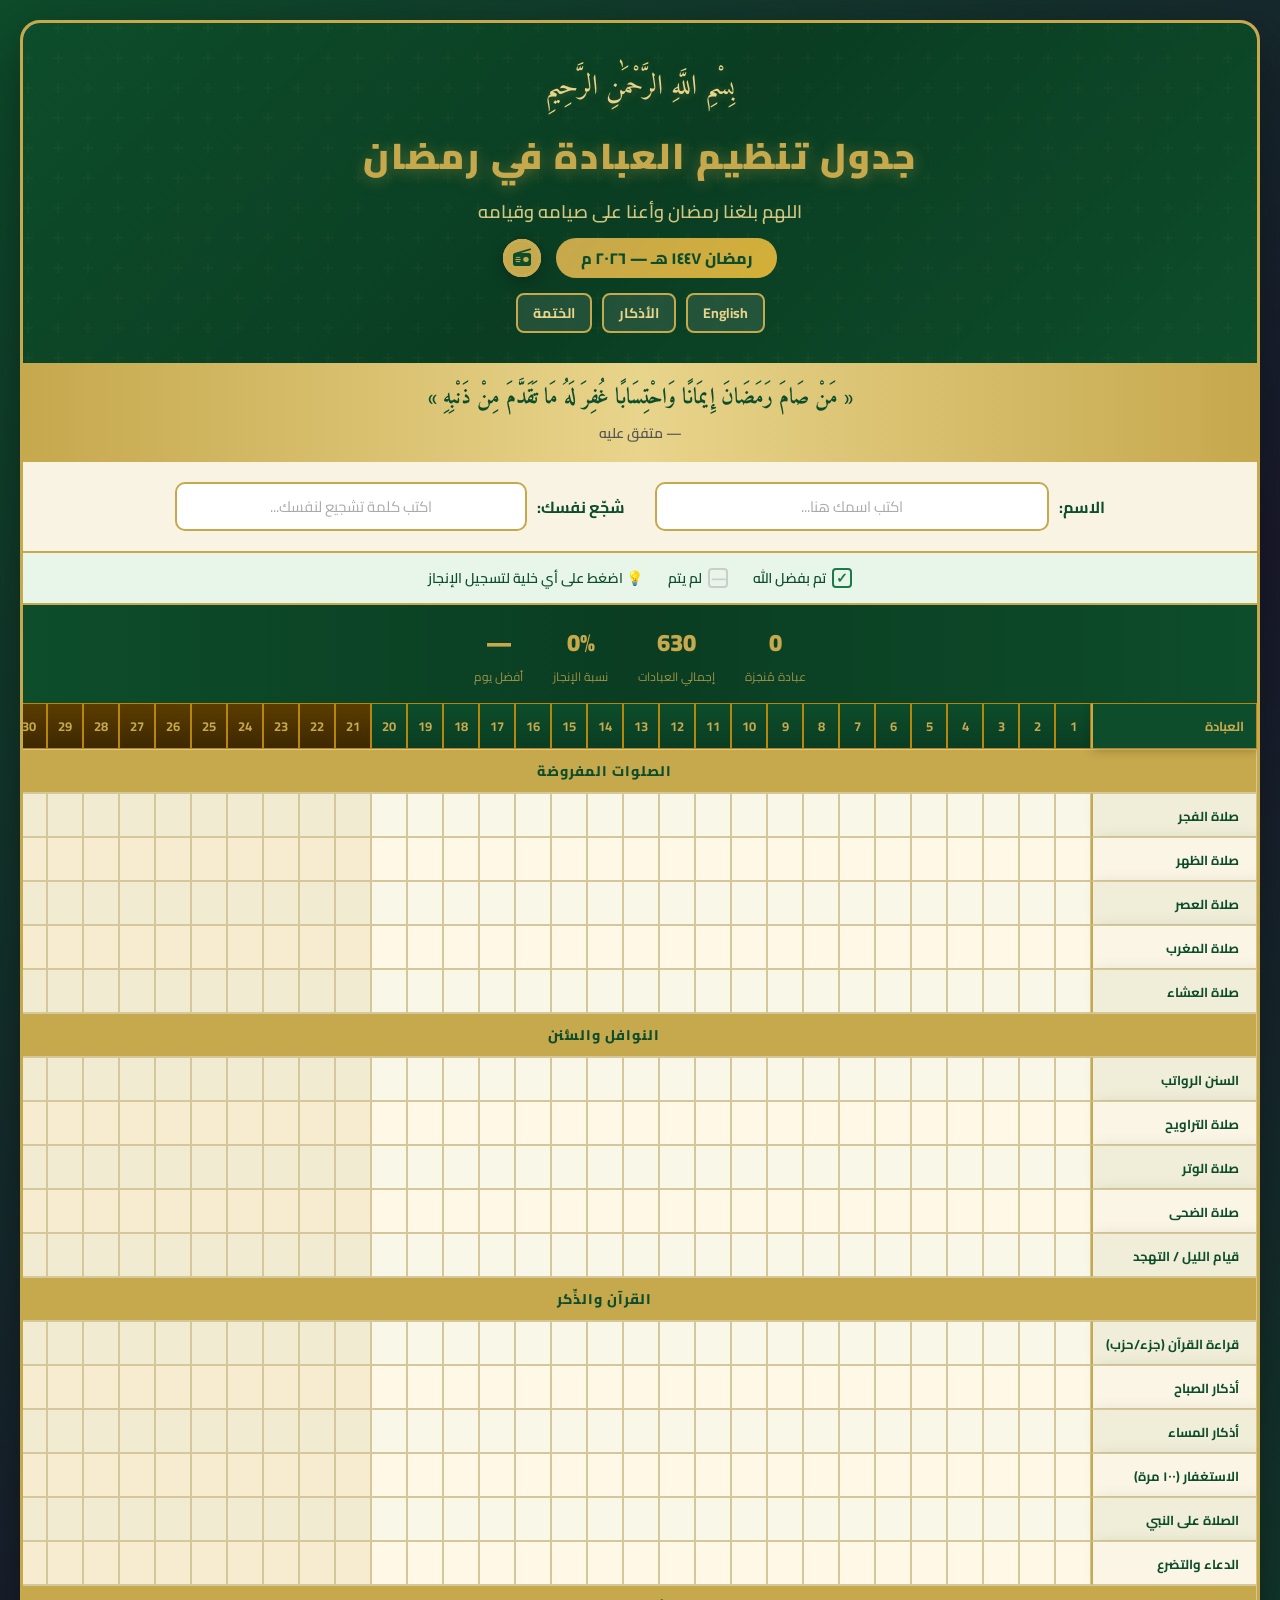
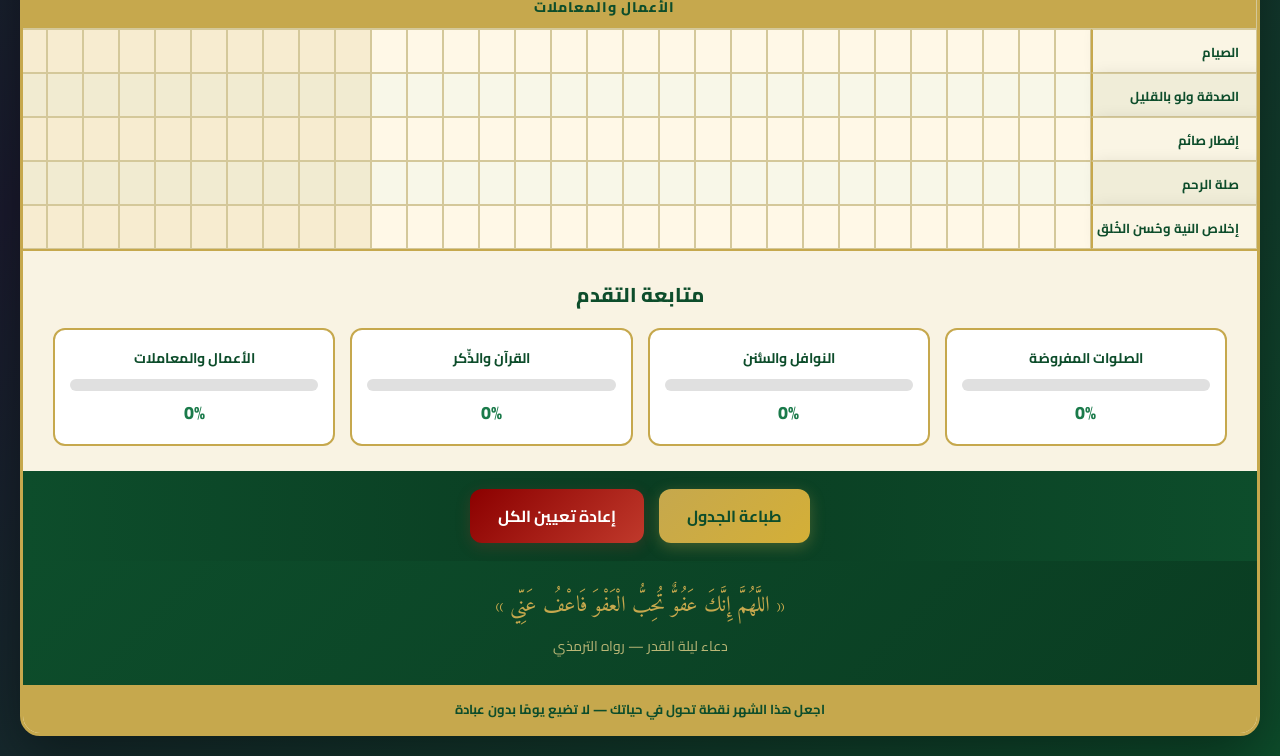
==== index.html @ 94084a62 "Add files via upload" ====
<!DOCTYPE html>
<html lang="ar" dir="rtl">

<head>
    <!-- Google tag (gtag.js) -->
    <script async src="https://www.googletagmanager.com/gtag/js?id=G-90N7S5Q8EE"></script>
    <script>
        window.dataLayer = window.dataLayer || [];
        function gtag() { dataLayer.push(arguments); }
        gtag('js', new Date());

        gtag('config', 'G-90N7S5Q8EE');
    </script>
    <meta charset="UTF-8">
    <meta name="viewport" content="width=device-width, initial-scale=1.0">
    <title>جدول تنظيم العبادة في رمضان</title>
    <meta name="description"
        content="جدول تفاعلي وشامل لتنظيم العبادات، تتبع الختمة، والأذكار اليومية خلال شهر رمضان المبارك ١٤٤٧ هـ.">
    <!-- Social Media Meta Tags -->
    <meta property="og:title" content="جدول تنظيم العبادة في رمضان - ١٤٤٧ هـ">
    <meta property="og:description" content="جدول تفاعلي لتنظيم وتتبع العبادات اليومية في شهر رمضان المبارك.">
    <meta property="og:image" content="https://joy-s-s.github.io/Ramadan-Tracker/icon.png">
    <meta property="og:url" content="https://joy-s-s.github.io/Ramadan-Tracker/">
    <meta property="og:type" content="website">
    <meta name="twitter:card" content="summary_large_image">
    <meta name="twitter:title" content="جدول تنظيم العبادة في رمضان">
    <meta name="twitter:description" content="تتبع عباداتك في رمضان بسهولة مع هذا الجدول التفاعلي.">
    <meta name="twitter:image" content="https://joy-s-s.github.io/Ramadan-Tracker/icon.png">

    <link rel="preconnect" href="https://fonts.googleapis.com">
    <link rel="preconnect" href="https://fonts.gstatic.com" crossorigin>
    <link rel="preload" as="style"
        href="https://fonts.googleapis.com/css2?family=Amiri:wght@400;700&family=Cairo:wght@400;600;700;800;900&display=swap">
    <link rel="stylesheet"
        href="https://fonts.googleapis.com/css2?family=Amiri:wght@400;700&family=Cairo:wght@400;600;700;800;900&display=swap"
        media="print" onload="this.media='all'">
    <noscript>
        <link rel="stylesheet"
            href="https://fonts.googleapis.com/css2?family=Amiri:wght@400;700&family=Cairo:wght@400;600;700;800;900&display=swap">
    </noscript>
    <link rel="stylesheet" href="https://cdnjs.cloudflare.com/ajax/libs/font-awesome/6.4.0/css/all.min.css">
    <link rel="icon" type="image/x-icon" href="icon.png">
    <style>
        :root {
            --gold: #C6A84D;
            --gold-light: #E8D48B;
            --dark-green: #0D4D2B;
            --green: #1A7A4A;
            --light-green: #E8F5E9;
            --cream: #FFF8E7;
            --dark: #1a1a2e;
            --accent: #D4AF37;
            --border: #B8860B;
        }

        * {
            margin: 0;
            padding: 0;
            box-sizing: border-box;
        }

        body {
            font-family: 'Cairo', sans-serif;
            background: linear-gradient(135deg, #0D4D2B 0%, #1a1a2e 50%, #0D4D2B 100%);
            min-height: 100vh;
            padding: 20px;
            color: #333;
        }

        .container {
            max-width: 1400px;
            margin: 0 auto;
            background: var(--cream);
            border-radius: 20px;
            overflow: hidden;
            box-shadow: 0 20px 60px rgba(0, 0, 0, 0.4);
            border: 3px solid var(--gold);
        }

        /* ===== HEADER ===== */
        .header {
            background: linear-gradient(135deg, var(--dark-green) 0%, #0a3d22 50%, var(--dark-green) 100%);
            padding: 40px 30px 30px;
            text-align: center;
            position: relative;
            overflow: hidden;
            min-height: 250px;
            /* Preserve space to prevent CLS jump */
        }

        .header::before {
            content: '';
            position: absolute;
            top: 0;
            left: 0;
            right: 0;
            bottom: 0;
            background: url("data:image/svg+xml,%3Csvg width='60' height='60' viewBox='0 0 60 60' xmlns='http://www.w3.org/2000/svg'%3E%3Cg fill='none' fill-rule='evenodd'%3E%3Cg fill='%23C6A84D' fill-opacity='0.08'%3E%3Cpath d='M36 34v-4h-2v4h-4v2h4v4h2v-4h4v-2h-4zm0-30V0h-2v4h-4v2h4v4h2V6h4V4h-4zM6 34v-4H4v4H0v2h4v4h2v-4h4v-2H6zM6 4V0H4v4H0v2h4v4h2V6h4V4H6z'/%3E%3C/g%3E%3C/g%3E%3C/svg%3E");
            opacity: 0.5;
        }

        .header-content {
            position: relative;
            z-index: 1;
        }

        .bismillah {
            font-family: 'Amiri', serif;
            font-size: 28px;
            color: var(--gold-light);
            margin-bottom: 10px;
            text-shadow: 0 2px 10px rgba(198, 168, 77, 0.3);
        }

        .crescent {
            font-size: 50px;
            margin-bottom: 10px;
            filter: drop-shadow(0 0 15px rgba(198, 168, 77, 0.5));
        }

        .main-title {
            font-family: 'Cairo', sans-serif;
            font-size: 36px;
            font-weight: 900;
            color: var(--gold);
            text-shadow: 0 2px 15px rgba(198, 168, 77, 0.4);
            margin-bottom: 5px;
            letter-spacing: 2px;
        }

        .sub-title {
            font-size: 18px;
            color: var(--gold-light);
            font-weight: 600;
            opacity: 0.9;
        }

        .year-badge {
            display: inline-block;
            background: linear-gradient(135deg, var(--gold), var(--accent));
            color: var(--dark-green);
            padding: 5px 25px;
            border-radius: 20px;
            font-weight: 800;
            font-size: 16px;
        }

        .year-badge-container {
            display: flex;
            align-items: center;
            justify-content: center;
            gap: 15px;
            margin-top: 10px;
        }

        .radio-link {
            display: inline-flex;
            width: 38px;
            height: 38px;
            background: var(--gold);
            border-radius: 50%;
            align-items: center;
            justify-content: center;
            color: var(--dark-green) !important;
            text-decoration: none;
            position: relative;
            z-index: 10;
            transition: all 0.3s ease;
            box-shadow: 0 4px 15px rgba(0, 0, 0, 0.3);
            border: 2px solid var(--gold-light);
        }

        .radio-link:hover {
            transform: scale(1.1) rotate(5deg);
            background: var(--gold-light);
        }

        .radio-link i {
            font-size: 18px;
        }

        .radio-pulse {
            position: absolute;
            top: -2px;
            left: -2px;
            right: -2px;
            bottom: -2px;
            border-radius: 50%;
            border: 2px solid var(--gold);
            animation: radio-pulse-ani 2s infinite;
            pointer-events: none;
        }

        @keyframes radio-pulse-ani {
            0% {
                transform: scale(1);
                opacity: 0.8;
            }

            100% {
                transform: scale(1.8);
                opacity: 0;
            }
        }

        /* ===== LANGUAGE SWITCH ===== */
        .lang-switch {
            margin: 15px 0 0;
            text-align: center;
            position: relative;
            z-index: 100;
        }

        .lang-switch button,
        .lang-switch .nav-btn {
            background: rgba(255, 255, 255, 0.1);
            border: 2px solid var(--gold);
            color: var(--gold-light);
            padding: 5px 15px;
            border-radius: 8px;
            font-family: 'Cairo', sans-serif;
            font-weight: 700;
            cursor: pointer;
            transition: all 0.3s;
            backdrop-filter: blur(5px);
            font-size: 14px;
            text-decoration: none;
            display: inline-flex;
            align-items: center;
            gap: 5px;
        }

        .lang-switch button:hover,
        .lang-switch .nav-btn:hover {
            background: var(--gold);
            color: var(--dark-green);
        }

        .lang-switch {
            display: flex;
            justify-content: center;
            gap: 10px;
            margin: 15px 0 0;
            position: relative;
            z-index: 100;
        }


        html[lang="en"] body {
            font-family: 'Amiri', serif;
            /* Or another English font if preferred */
        }

        html[lang="en"] .info-field label,
        html[lang="en"] .stat-label,
        html[lang="en"] .toolbar-btn,
        html[lang="en"] .main-title {
            font-family: 'Cairo', sans-serif;
        }

        /* ===== MOTIVATIONAL SECTION ===== */
        .motivation {
            background: linear-gradient(90deg, var(--gold) 0%, var(--gold-light) 50%, var(--gold) 100%);
            padding: 15px 30px;
            text-align: center;
        }

        .motivation p {
            font-family: 'Amiri', serif;
            font-size: 22px;
            color: var(--dark-green);
            font-weight: 700;
        }

        .motivation .hadith-ref {
            font-size: 14px;
            font-family: 'Cairo', sans-serif;
            color: #555;
            font-weight: 600;
        }

        /* ===== NAME & INFO SECTION ===== */
        .info-section {
            display: flex;
            justify-content: center;
            align-items: center;
            gap: 30px;
            padding: 20px 30px;
            background: #f9f3e3;
            border-bottom: 2px solid var(--gold);
            flex-wrap: wrap;
        }

        .info-field {
            display: flex;
            align-items: center;
            gap: 10px;
            flex: 1;
            min-width: 250px;
            max-width: 450px;
        }

        .info-field label {
            font-weight: 700;
            color: var(--dark-green);
            font-size: 16px;
            white-space: nowrap;
        }

        .info-field input {
            flex: 1;
            padding: 8px 15px;
            border: 2px solid var(--gold);
            border-radius: 10px;
            background: white;
            font-family: 'Cairo', sans-serif;
            font-size: 15px;
            font-weight: 600;
            color: var(--dark-green);
            text-align: center;
            outline: none;
            transition: all 0.3s;
        }

        .info-field input:focus {
            border-color: var(--green);
            box-shadow: 0 0 10px rgba(26, 122, 74, 0.2);
        }

        .info-field input::placeholder {
            color: #aaa;
            font-weight: 400;
        }

        /* ===== LEGEND ===== */
        .legend {
            display: flex;
            justify-content: center;
            gap: 25px;
            padding: 12px 30px;
            background: var(--light-green);
            border-bottom: 2px solid var(--gold);
            flex-wrap: wrap;
        }

        .legend-item {
            display: flex;
            align-items: center;
            gap: 6px;
            font-size: 14px;
            font-weight: 600;
            color: var(--dark-green);
        }

        .legend-check {
            width: 20px;
            height: 20px;
            border: 2px solid var(--green);
            border-radius: 4px;
            display: flex;
            align-items: center;
            justify-content: center;
            font-size: 14px;
            color: var(--green);
            font-weight: bold;
        }

        /* ===== TABLE ===== */
        .table-wrapper {
            overflow-x: auto;
            padding: 0;
        }

        table {
            width: 100%;
            border-collapse: separate;
            border-spacing: 0;
            font-size: 12px;
        }

        thead th {
            background: linear-gradient(180deg, var(--dark-green), #0a3d22);
            color: var(--gold);
            padding: 10px 4px;
            font-weight: 700;
            font-size: 13px;
            border: 1px solid var(--border);
            position: sticky;
            top: 0;
            z-index: 10;
            text-align: center;
        }

        thead th:first-child {
            min-width: 160px;
            text-align: start;
            padding-inline-start: 12px;
            position: sticky;
            inset-inline-start: 0;
            z-index: 25;
            background: var(--dark-green) !important;
            border-inline-end: 2px solid var(--gold);
            box-shadow: 2px 0 10px rgba(0, 0, 0, 0.3);
        }

        thead th.day-header {
            min-width: 36px;
            width: 36px;
        }

        tbody tr {
            transition: background 0.2s;
        }

        tbody tr:nth-child(even) {
            background: rgba(232, 245, 233, 0.3);
        }

        tbody tr:hover {
            background: rgba(198, 168, 77, 0.1);
        }

        tbody td {
            border: 1px solid #d4c89a;
            padding: 6px 4px;
            text-align: center;
            vertical-align: middle;
        }

        tbody td:first-child {
            text-align: start;
            padding-inline-start: 12px;
            font-weight: 700;
            color: var(--dark-green);
            white-space: nowrap;
            background: #faf5e4 !important;
            font-size: 13px;
            position: sticky;
            inset-inline-start: 0;
            z-index: 5;
            border-inline-end: 2px solid var(--gold);
            box-shadow: 5px 0 15px rgba(0, 0, 0, 0.08);
        }

        tbody tr:nth-child(even) td:first-child {
            background: #f0edd8 !important;
        }

        .category-row td {
            position: sticky !important;
            inset-inline-start: 0 !important;
            z-index: 6 !important;
        }

        .worship-icon {
            margin-inline-end: 5px;
            font-size: 16px;
        }

        .checkbox-cell {
            width: 36px;
            height: 28px;
            cursor: pointer;
            position: relative;
        }

        .checkbox-cell:hover {
            background: rgba(26, 122, 74, 0.15) !important;
        }

        .checkbox-cell.checked {
            background: rgba(26, 122, 74, 0.12) !important;
        }

        .checkbox-cell.checked::after {
            content: '✓';
            color: var(--green);
            font-size: 18px;
            font-weight: 900;
        }

        /* ===== CATEGORY ROWS ===== */
        .category-row td {
            background: var(--gold) !important;
            color: var(--dark-green) !important;
            font-weight: 800 !important;
            font-size: 14px !important;
            text-align: center !important;
            padding: 8px !important;
            letter-spacing: 1px;
        }

        /* Override the tbody td:first-child cream background for category rows */
        tbody tr.category-row td:first-child {
            background: var(--gold) !important;
            box-shadow: none;
            border-inline-end: none;
        }

        /* ===== SPECIAL ROWS ===== */
        .last-ten {
            background: rgba(198, 168, 77, 0.15) !important;
        }

        .last-ten td:first-child {
            background: rgba(198, 168, 77, 0.25) !important;
        }

        /* ===== PROGRESS SECTION ===== */
        .progress-section {
            padding: 25px 30px;
            background: #f9f3e3;
            border-top: 2px solid var(--gold);
        }

        .progress-title {
            text-align: center;
            font-size: 20px;
            font-weight: 800;
            color: var(--dark-green);
            margin-bottom: 15px;
        }

        .progress-grid {
            display: grid;
            grid-template-columns: repeat(auto-fit, minmax(250px, 1fr));
            gap: 15px;
        }

        @media (max-width: 1150px) {
            .progress-grid {
                grid-template-columns: repeat(2, 1fr);
            }
        }

        .progress-card {
            background: white;
            border: 2px solid var(--gold);
            border-radius: 12px;
            padding: 15px;
            text-align: center;
        }

        .progress-card h4 {
            color: var(--dark-green);
            font-size: 14px;
            margin-bottom: 8px;
        }

        .progress-bar-bg {
            width: 100%;
            height: 12px;
            background: #e0e0e0;
            border-radius: 6px;
            overflow: hidden;
        }

        .progress-bar-fill {
            height: 100%;
            background: linear-gradient(90deg, var(--green), var(--gold));
            border-radius: 6px;
            width: 0%;
            transition: width 0.5s;
        }

        .progress-percent {
            font-size: 18px;
            font-weight: 800;
            color: var(--green);
            margin-top: 5px;
        }

        /* ===== DUA SECTION ===== */
        .dua-section {
            background: linear-gradient(135deg, var(--dark-green), #0a3d22);
            padding: 25px 30px;
            text-align: center;
        }

        .dua-section p {
            font-family: 'Amiri', serif;
            font-size: 22px;
            color: var(--gold);
            margin-bottom: 5px;
        }

        .dua-section .meaning {
            font-family: 'Cairo', sans-serif;
            font-size: 14px;
            color: var(--gold-light);
            opacity: 0.8;
        }

        /* ===== FOOTER ===== */
        .footer {
            background: var(--gold);
            padding: 12px;
            text-align: center;
            font-size: 13px;
            color: var(--dark-green);
            font-weight: 700;
        }

        /* ===== ACTION TOOLBAR ===== */
        .action-toolbar {
            display: flex;
            justify-content: center;
            align-items: center;
            gap: 15px;
            padding: 18px 30px;
            background: linear-gradient(90deg, var(--dark-green), #0a3d22, var(--dark-green));
            flex-wrap: wrap;
        }

        .action-toolbar .toolbar-btn {
            border: none;
            padding: 12px 28px;
            border-radius: 12px;
            font-family: 'Cairo', sans-serif;
            font-size: 16px;
            font-weight: 700;
            cursor: pointer;
            transition: all 0.3s;
            display: flex;
            align-items: center;
            gap: 8px;
        }

        .toolbar-btn.print-btn {
            background: linear-gradient(135deg, var(--gold), var(--accent));
            color: var(--dark-green);
            box-shadow: 0 4px 15px rgba(198, 168, 77, 0.3);
        }

        .toolbar-btn.print-btn:hover {
            transform: translateY(-2px);
            box-shadow: 0 8px 25px rgba(198, 168, 77, 0.5);
        }

        .toolbar-btn.reset-btn {
            background: linear-gradient(135deg, #8B0000, #c0392b);
            color: white;
            box-shadow: 0 4px 15px rgba(192, 57, 43, 0.2);
        }

        .toolbar-btn.reset-btn:hover {
            transform: translateY(-2px);
            box-shadow: 0 8px 25px rgba(192, 57, 43, 0.4);
        }

        @media print {
            @page {
                size: landscape;
                margin: 3mm;
            }

            body {
                background: white !important;
                padding: 0 !important;
                margin: 0 !important;
                -webkit-print-color-adjust: exact;
                print-color-adjust: exact;
            }

            .container {
                box-shadow: none !important;
                border: none !important;
                width: 100% !important;
                max-width: none !important;
                margin: 0 !important;
                padding: 0 !important;
                background: white !important;
            }

            /* Hide everything except info and table */
            .header,
            .motivation,
            .dua-section,
            .footer,
            .no-print,
            .action-toolbar,
            .legend,
            .stats-bar,
            .progress-section {
                display: none !important;
            }

            * {
                -webkit-print-color-adjust: exact !important;
                print-color-adjust: exact !important;
            }

            /* Show a very compact title for print */
            .print-only-title {
                display: block !important;
                text-align: center;
                font-size: 1.8vh;
                font-weight: 800;
                margin: 0 0 0.5vh 0;
                color: #0D4D2B;
            }

            .info-section {
                display: flex !important;
                flex-direction: row !important;
                padding: 2px 5px !important;
                margin-bottom: 2px !important;
                background: transparent !important;
                border: 1px solid #ddd !important;
                gap: 20px !important;
            }

            .info-field {
                flex: 1 !important;
                min-width: 0 !important;
            }

            .info-field label {
                font-size: 1.2vh !important;
            }

            .info-field input {
                border-bottom: 1px solid #333 !important;
                border-top: none !important;
                border-left: none !important;
                border-right: none !important;
                font-size: 1.2vh !important;
                padding: 1px !important;
            }

            .table-wrapper {
                padding: 0 !important;
                overflow: visible !important;
                height: 91vh !important;
                /* Scaled to fit all rows on A4/A3 */
            }

            table {
                font-size: 0.85vh !important;
                width: 100% !important;
                table-layout: fixed !important;
                border-collapse: collapse !important;
            }

            thead th,
            tbody td {
                border: 0.5pt solid #888 !important;
                position: static !important;
                background: white !important;
                color: black !important;
                padding: 1px !important;
                height: 3.1vh !important;
                /* Balanced for all paper sizes */
            }

            thead th {
                background: #f5f5f5 !important;
                font-weight: bold !important;
                height: 2.1vh !important;
            }

            thead th:first-child,
            tbody td:first-child {
                text-align: start !important;
                padding-inline-start: 8px !important;
                font-size: 1.05vh !important;
                width: 28% !important;
                background: #f9f9f9 !important;
                white-space: normal !important;
                word-wrap: break-word !important;
            }

            .day-header,
            .checkbox-cell {
                width: auto !important;
            }

            .checkbox-cell.checked::after {
                font-size: 1.1vh !important;
                color: green !important;
            }

            .category-row td {
                background: #C6A84D !important;
                color: #0D4D2B !important;
                font-size: 1.1vh !important;
                font-weight: bold !important;
                text-align: center !important;
                padding: 2px !important;
                height: 2.1vh !important;
            }

            tbody tr.category-row td:first-child {
                background: #C6A84D !important;
                text-align: center !important;
            }

            thead th:last-child,
            .row-total {
                width: 4vh !important;
                font-size: 0.85vh !important;
                visibility: hidden !important;
            }
        }

        /* ===== MOBILE RESPONSIVE ===== */
        @media (max-width: 768px) {
            body {
                padding: 8px;
            }

            .container {
                border-radius: 12px;
                border-width: 2px;
            }

            .header {
                padding: 25px 15px 20px;
            }

            .bismillah {
                font-size: 20px;
            }

            .crescent {
                font-size: 36px;
                margin-bottom: 6px;
            }

            .main-title {
                font-size: 22px;
                letter-spacing: 1px;
            }

            .sub-title {
                font-size: 14px;
            }

            .year-badge {
                font-size: 13px;
                padding: 4px 18px;
            }

            .motivation {
                padding: 10px 15px;
            }

            .motivation p {
                font-size: 16px;
            }

            .motivation .hadith-ref {
                font-size: 12px;
            }

            .info-section {
                flex-direction: column;
                gap: 12px;
                padding: 15px 15px;
            }

            .info-field {
                max-width: 100%;
                min-width: unset;
                width: 100%;
            }

            .info-field label {
                font-size: 14px;
            }

            .info-field input {
                font-size: 14px;
                padding: 7px 10px;
            }

            .legend {
                gap: 10px;
                padding: 10px 15px;
                flex-direction: column;
                align-items: center;
            }

            .legend-item {
                font-size: 12px;
            }

            .stats-bar {
                gap: 15px;
                padding: 12px 10px;
            }

            .stat-number {
                font-size: 18px;
            }

            .stat-label {
                font-size: 10px;
            }

            .table-wrapper {
                padding: 0;
            }

            table {
                font-size: 11px;
            }

            thead th {
                padding: 7px 3px;
                font-size: 11px;
            }

            thead th:first-child {
                min-width: 120px;
                padding-inline-end: 6px;
            }

            tbody td:first-child {
                font-size: 11px;
                padding-inline-end: 6px;
            }

            .checkbox-cell {
                width: 30px;
                height: 26px;
                min-width: 30px;
            }

            .checkbox-cell.checked::after {
                font-size: 15px;
            }

            thead th.day-header {
                min-width: 30px;
                width: 30px;
            }

            .category-row td {
                font-size: 12px !important;
                padding: 6px !important;
            }

            .worship-icon {
                font-size: 13px;
                margin-inline-end: 3px;
            }

            .progress-section {
                padding: 15px;
            }

            .progress-title {
                font-size: 16px;
            }

            .progress-grid {
                grid-template-columns: repeat(2, 1fr);
                gap: 10px;
            }

            .progress-card {
                padding: 10px;
            }

            .progress-card h4 {
                font-size: 12px;
            }

            .progress-percent {
                font-size: 15px;
            }

            .action-toolbar {
                padding: 12px 15px;
                gap: 10px;
            }

            .action-toolbar .toolbar-btn {
                padding: 10px 20px;
                font-size: 14px;
            }

            .dua-section {
                padding: 18px 15px;
            }

            .dua-section p {
                font-size: 17px;
            }

            .dua-section .meaning {
                font-size: 12px;
            }

            .footer {
                font-size: 11px;
                padding: 10px;
            }
        }

        @media (max-width: 480px) {
            body {
                padding: 4px;
            }

            .container {
                border-radius: 8px;
            }

            .header {
                padding: 18px 10px 15px;
            }

            .bismillah {
                font-size: 17px;
            }

            .crescent {
                font-size: 30px;
                margin-bottom: 4px;
            }

            .main-title {
                font-size: 18px;
                letter-spacing: 0;
            }

            .sub-title {
                font-size: 12px;
            }

            .year-badge {
                font-size: 11px;
                padding: 3px 14px;
            }

            .motivation p {
                font-size: 14px;
            }

            .info-section {
                padding: 10px;
                gap: 8px;
            }

            .info-field {
                gap: 6px;
            }

            .info-field label {
                font-size: 13px;
            }

            .info-field input {
                font-size: 13px;
                padding: 6px 8px;
                border-radius: 8px;
            }

            .stats-bar {
                gap: 10px;
                padding: 10px 8px;
            }

            .stat-number {
                font-size: 16px;
            }

            table {
                font-size: 10px;
            }

            thead th {
                padding: 5px 2px;
                font-size: 10px;
            }

            thead th:first-child {
                min-width: 100px;
                font-size: 10px;
            }

            tbody td:first-child {
                font-size: 10px;
                min-width: 100px;
            }

            .checkbox-cell {
                width: 26px;
                height: 24px;
                min-width: 26px;
            }

            .checkbox-cell.checked::after {
                font-size: 13px;
            }

            thead th.day-header {
                min-width: 26px;
                width: 26px;
            }

            .progress-grid {
                grid-template-columns: 1fr 1fr;
                gap: 8px;
            }

            .action-toolbar .toolbar-btn {
                padding: 8px 16px;
                font-size: 13px;
                border-radius: 10px;
            }

            .dua-section p {
                font-size: 15px;
            }
        }

        @media (max-width: 360px) {
            .header {
                padding: 14px 8px 12px;
            }

            .bismillah {
                font-size: 15px;
            }

            .crescent {
                font-size: 26px;
            }

            .main-title {
                font-size: 16px;
            }

            .sub-title {
                font-size: 11px;
            }

            .year-badge {
                font-size: 10px;
                padding: 2px 12px;
            }

            .motivation {
                padding: 8px 10px;
            }

            .motivation p {
                font-size: 12px;
            }

            .info-section {
                padding: 8px;
            }

            .info-field label {
                font-size: 12px;
            }

            .info-field input {
                font-size: 12px;
                padding: 5px 6px;
            }

            .stats-bar {
                gap: 8px;
                padding: 8px 6px;
            }

            .stat-number {
                font-size: 14px;
            }

            .stat-label {
                font-size: 9px;
            }

            table {
                font-size: 9px;
            }

            thead th {
                padding: 4px 1px;
                font-size: 9px;
            }

            thead th:first-child {
                min-width: 85px;
            }

            tbody td:first-child {
                font-size: 9px;
                min-width: 85px;
                padding-right: 4px;
            }

            .checkbox-cell {
                width: 22px;
                height: 22px;
                min-width: 22px;
            }

            .checkbox-cell.checked::after {
                font-size: 12px;
            }

            thead th.day-header {
                min-width: 22px;
                width: 22px;
            }

            .category-row td {
                font-size: 10px !important;
                padding: 4px !important;
            }

            .worship-icon {
                font-size: 11px;
                margin-left: 2px;
            }


            .action-toolbar {
                padding: 10px;
                gap: 8px;
            }

            .action-toolbar .toolbar-btn {
                padding: 7px 14px;
                font-size: 12px;
            }

            .dua-section {
                padding: 12px 8px;
            }

            .dua-section p {
                font-size: 13px;
            }

            .footer {
                font-size: 10px;
                padding: 8px;
            }
        }

        /* ===== STATS COUNTER ===== */
        .stats-bar {
            display: flex;
            justify-content: center;
            gap: 30px;
            padding: 15px;
            background: linear-gradient(90deg, var(--dark-green), #0a3d22, var(--dark-green));
            flex-wrap: wrap;
        }

        .stat-item {
            text-align: center;
            color: var(--gold);
        }

        .stat-number {
            font-size: 24px;
            font-weight: 900;
        }

        .stat-label {
            font-size: 12px;
            opacity: 0.8;
        }

        @media (max-width: 412px) {
            html[lang="en"] .stats-bar {
                display: grid;
                grid-template-columns: repeat(2, 1fr);
            }
        }

        @media (max-width: 370px) {
            .stats-bar {
                display: grid;
                grid-template-columns: repeat(2, 1fr);
            }
        }
    </style>
</head>

<body>

    <div class="container">
        <!-- PRINT ONLY TITLE -->
        <div class="print-only-title" data-i18n="printTitle" style="display: none;">جدول تنظيم العبادة في رمضان - ١٤٤٧
            هـ</div>

        <!-- HEADER -->
        <div class="header">
            <div class="header-content">
                <div class="bismillah" data-i18n="bismillah">بِسْمِ اللَّهِ الرَّحْمَٰنِ الرَّحِيمِ</div>
                <h1 class="main-title" data-i18n="mainTitle">جدول تنظيم العبادة في رمضان</h1>
                <p class="sub-title" data-i18n="subTitle">اللهم بلغنا رمضان وأعنا على صيامه وقيامه</p>
                <div class="year-badge-container">
                    <span class="year-badge" data-i18n="yearBadge">رمضان ١٤٤٧ هـ — ٢٠٢٦ م</span>
                    <a href="radio.html" class="radio-link" title="إذاعة القران الكريم">
                        <i class="fas fa-radio"></i>
                        <div class="radio-pulse"></div>
                    </a>
                </div>
                <!-- LANGUAGE SWITCHER - CENTERED BELOW DATE -->
                <div class="lang-switch no-print">
                    <button onclick="toggleLanguage()" id="langBtn">English</button>
                    <a href="tasbih.html" class="nav-btn" data-i18n="btnTasbih">الأذكار</a>
                    <a href="quran.html" class="nav-btn" data-i18n="btnQuran">مُتتبع الختمة</a>
                </div>
            </div>
        </div>

        <!-- MOTIVATIONAL QUOTE -->
        <div class="motivation">
            <p data-i18n="quote">« مَنْ صَامَ رَمَضَانَ إِيمَانًا وَاحْتِسَابًا غُفِرَ لَهُ مَا تَقَدَّمَ مِنْ ذَنْبِهِ
                »</p>
            <span class="hadith-ref" data-i18n="hadithRef">— متفق عليه</span>
        </div>

        <!-- NAME & MOTIVATION SECTION -->
        <div class="info-section">
            <div class="info-field">
                <label data-i18n="nameLabel">الاسم:</label>
                <input type="text" id="userName" placeholder="اكتب اسمك هنا..." maxlength="30"
                    data-i18n-placeholder="namePlaceholder">
            </div>
            <div class="info-field">
                <label data-i18n="motivationLabel">شجّع نفسك:</label>
                <input type="text" id="userMotivation" placeholder="اكتب كلمة تشجيع لنفسك..." maxlength="60"
                    data-i18n-placeholder="motivationPlaceholder">
            </div>
        </div>

        <!-- LEGEND -->
        <div class="legend no-print">
            <div class="legend-item">
                <div class="legend-check">✓</div>
                <span data-i18n="doneLabel">تم بفضل الله</span>
            </div>
            <div class="legend-item">
                <div class="legend-check" style="border-color:#ccc; color:#ccc;">—</div>
                <span data-i18n="notDoneLabel">لم يتم</span>
            </div>
            <div class="legend-item">
                <span data-i18n="instructionLabel">💡 اضغط على أي خلية لتسجيل الإنجاز</span>
            </div>
        </div>

        <!-- STATS BAR -->
        <div class="stats-bar no-print">
            <div class="stat-item">
                <div class="stat-number" id="totalChecked">0</div>
                <div class="stat-label" data-i18n="statDone">عبادة مُنجَزة</div>
            </div>
            <div class="stat-item">
                <div class="stat-number" id="totalPossible">0</div>
                <div class="stat-label" data-i18n="statTotal">إجمالي العبادات</div>
            </div>
            <div class="stat-item">
                <div class="stat-number" id="overallPercent">0%</div>
                <div class="stat-label" data-i18n="statPercent">نسبة الإنجاز</div>
            </div>
            <div class="stat-item">
                <div class="stat-number" id="bestDay">—</div>
                <div class="stat-label" data-i18n="statBestDay">أفضل يوم</div>
            </div>
        </div>

        <!-- TABLE -->
        <div class="table-wrapper">
            <table id="worshipTable">
                <thead>
                    <tr>
                        <th data-i18n="tableActivity">العبادة</th>
                        <script>
                            // Will be populated by JS
                        </script>
                    </tr>
                </thead>
                <tbody id="tableBody">
                </tbody>
            </table>
        </div>

        <!-- PROGRESS -->
        <div class="progress-section no-print">
            <h3 class="progress-title" data-i18n="progressTitle">متابعة التقدم</h3>
            <div class="progress-grid" id="progressGrid">
            </div>
        </div>

        <!-- ACTION TOOLBAR -->
        <div class="action-toolbar no-print">
            <button class="toolbar-btn print-btn" onclick="window.print()" data-i18n="btnPrint">طباعة الجدول</button>
            <button class="toolbar-btn reset-btn" onclick="resetAll()" data-i18n="btnReset">إعادة تعيين الكل</button>
        </div>

        <!-- DUA -->
        <div class="dua-section">
            <p data-i18n="bottomDua">« اللَّهُمَّ إِنَّكَ عَفُوٌّ تُحِبُّ الْعَفْوَ فَاعْفُ عَنِّي »</p>
            <span class="meaning" data-i18n="bottomDuaRef">دعاء ليلة القدر — رواه الترمذي</span>
        </div>

        <!-- FOOTER -->
        <div class="footer" data-i18n="footerText">
            اجعل هذا الشهر نقطة تحول في حياتك — لا تضيع يومًا بدون عبادة
        </div>
    </div>

    <script>
        const DAYS = 30;

        let currentLang = localStorage.getItem('ramadan_lang') || 'ar';

        const translations = {
            ar: {
                bismillah: "بِسْمِ اللَّهِ الرَّحْمَٰنِ الرَّحِيمِ",
                mainTitle: "جدول تنظيم العبادة في رمضان",
                subTitle: "اللهم بلغنا رمضان وأعنا على صيامه وقيامه",
                yearBadge: "رمضان ١٤٤٧ هـ — ٢٠٢٦ م",
                quote: "« مَنْ صَامَ رَمَضَانَ إِيمَانًا وَاحْتِسَابًا غُفِرَ لَهُ مَا تَقَدَّمَ مِنْ ذَنْبِهِ »",
                hadithRef: "— متفق عليه",
                nameLabel: "الاسم:",
                namePlaceholder: "اكتب اسمك هنا...",
                motivationLabel: "شجّع نفسك:",
                motivationPlaceholder: "اكتب كلمة تشجيع لنفسك...",
                doneLabel: "تم بفضل الله",
                notDoneLabel: "لم يتم",
                instructionLabel: "💡 اضغط على أي خلية لتسجيل الإنجاز",
                statDone: "عبادة مُنجَزة",
                statTotal: "إجمالي العبادات",
                statPercent: "نسبة الإنجاز",
                statBestDay: "أفضل يوم",
                tableActivity: "العبادة",
                tableTotal: "المجموع",
                progressTitle: "متابعة التقدم",
                printTitle: "جدول تنظيم العبادة في رمضان - ١٤٤٧ هـ",
                btnPrint: "طباعة الجدول",
                btnReset: "إعادة تعيين الكل",
                btnTasbih: "الأذكار",
                btnQuran: "الختمة",
                bottomDua: "« اللَّهُمَّ إِنَّكَ عَفُوٌّ تُحِبُّ الْعَفْوَ فَاعْفُ عَنِّي »",
                bottomDuaRef: "دعاء ليلة القدر — رواه الترمذي",
                footerText: "اجعل هذا الشهر نقطة تحول في حياتك — لا تضيع يومًا بدون عبادة",
                resetConfirm: "هل أنت متأكد؟ سيتم مسح جميع البيانات المحفوظة"
            },
            en: {
                bismillah: "In the name of Allah, the Most Gracious, the Most Merciful",
                mainTitle: "Ramadan Worship Tracker",
                subTitle: "O Allah, let us reach Ramadan and help us fast and pray",
                yearBadge: "Ramadan 1447 H — 2026 G",
                quote: "“Whoever fasts Ramadan out of faith and in the hope of reward, his previous sins will be forgiven.”",
                hadithRef: "— Agreed upon",
                nameLabel: "Name:",
                namePlaceholder: "Write your name here...",
                motivationLabel: "Motivation:",
                motivationPlaceholder: "Write an encouraging word...",
                doneLabel: "Done by Allah's Grace",
                notDoneLabel: "Not Done",
                instructionLabel: "💡 Click any cell to record achievement",
                statDone: "Worships Done",
                statTotal: "Total Worships",
                statPercent: "Completion Rate",
                statBestDay: "Best Day",
                tableActivity: "Worship Act",
                tableTotal: "Total",
                progressTitle: "Progress Tracking",
                printTitle: "Ramadan Worship Schedule - 1447 H",
                btnPrint: "Print Tracker",
                btnReset: "Reset All",
                btnTasbih: "Adhkar",
                btnQuran: "Khatma",
                bottomDua: "“O Allah, You are Forgiving and love forgiveness, so forgive me”",
                bottomDuaRef: "Laylat al-Qadr Dua — Narrated by At-Tirmidhi",
                footerText: "Make this month a turning point in your life — don't waste a day without worship",
                resetConfirm: "Are you sure? All saved data will be deleted."
            }
        };

        const worshipData = [
            {
                category: 'الصلوات المفروضة',
                categoryEn: 'Obligatory Prayers',
                items: [
                    { id: 'fajr', name: 'صلاة الفجر', nameEn: 'Fajr Prayer', icon: '' },
                    { id: 'dhuhr', name: 'صلاة الظهر', nameEn: 'Dhuhr Prayer', icon: '' },
                    { id: 'asr', name: 'صلاة العصر', nameEn: 'Asr Prayer', icon: '' },
                    { id: 'maghrib', name: 'صلاة المغرب', nameEn: 'Maghrib Prayer', icon: '' },
                    { id: 'isha', name: 'صلاة العشاء', nameEn: 'Isha Prayer', icon: '' },
                ]
            },
            {
                category: 'النوافل والسُّنن',
                categoryEn: 'Sunnah & Voluntary',
                items: [
                    { id: 'sunnah_rawatib', name: 'السنن الرواتب', nameEn: 'Sunnah Rawatib', icon: '' },
                    { id: 'taraweeh', name: 'صلاة التراويح', nameEn: 'Taraweeh Prayer', icon: '' },
                    { id: 'witr', name: 'صلاة الوتر', nameEn: 'Witr Prayer', icon: '' },
                    { id: 'duha', name: 'صلاة الضحى', nameEn: 'Duha Prayer', icon: '' },
                    { id: 'tahajjud', name: 'قيام الليل / التهجد', nameEn: 'Night Prayer / Tahajjud', icon: '' },
                ]
            },
            {
                category: 'القرآن والذِّكر',
                categoryEn: 'Quran & Dhikr',
                items: [
                    { id: 'quran', name: 'قراءة القرآن (جزء/حزب)', nameEn: 'Quran (Juz/Hizb)', icon: '' },
                    { id: 'adhkar_sabah', name: 'أذكار الصباح', nameEn: 'Morning Adhkar', icon: '' },
                    { id: 'adhkar_masaa', name: 'أذكار المساء', nameEn: 'Evening Adhkar', icon: '' },
                    { id: 'istighfar', name: 'الاستغفار (١٠٠ مرة)', nameEn: 'Istighfar (100x)', icon: '' },
                    { id: 'salawat', name: 'الصلاة على النبي', nameEn: 'Salawat on Prophet', icon: '' },
                    { id: 'dua', name: 'الدعاء والتضرع', nameEn: 'Dua & Supplication', icon: '' },
                ]
            },
            {
                category: 'الأعمال والمعاملات',
                categoryEn: 'Deeds & Character',
                items: [
                    { id: 'siyam', name: 'الصيام', nameEn: 'Fasting', icon: '' },
                    { id: 'sadaqah', name: 'الصدقة ولو بالقليل', nameEn: 'Sadaqah (Charity)', icon: '' },
                    { id: 'iftar_saim', name: 'إفطار صائم', nameEn: 'Iftar for Faster', icon: '' },
                    { id: 'silat_rahim', name: 'صلة الرحم', nameEn: 'Upholding Kinship', icon: '' },
                    { id: 'ikhlas_niyyah', name: 'إخلاص النية وحُسن الخُلق', nameEn: 'Sincerity & Good Character', icon: '' },
                ]
            }
        ];

        function toggleLanguage() {
            currentLang = currentLang === 'ar' ? 'en' : 'ar';
            localStorage.setItem('ramadan_lang', currentLang);
            updateUI();
        }

        function updateUI() {
            // Update lang and dir
            document.documentElement.lang = currentLang;
            document.documentElement.dir = currentLang === 'ar' ? 'rtl' : 'ltr';

            // Update button text
            document.getElementById('langBtn').textContent = currentLang === 'ar' ? 'English' : 'عربي';

            // Update all elements with data-i18n
            document.querySelectorAll('[data-i18n]').forEach(el => {
                const key = el.getAttribute('data-i18n');
                if (translations[currentLang][key]) {
                    el.textContent = translations[currentLang][key];
                }
            });

            // Update placeholders
            document.querySelectorAll('[data-i18n-placeholder]').forEach(el => {
                const key = el.getAttribute('data-i18n-placeholder');
                if (translations[currentLang][key]) {
                    el.placeholder = translations[currentLang][key];
                }
            });

            // Rebuild Table and Progress
            buildTable();
            loadState();
            updateStats();
        }

        // Build table
        function buildTable() {
            const thead = document.querySelector('thead tr');
            const tbody = document.getElementById('tableBody');

            // Clear previous items
            thead.innerHTML = `<th data-i18n="tableActivity">${translations[currentLang].tableActivity}</th>`;
            tbody.innerHTML = '';

            // Add day headers
            for (let d = 1; d <= DAYS; d++) {
                const th = document.createElement('th');
                th.className = 'day-header';
                th.textContent = d;
                if (d >= 21) th.style.background = 'linear-gradient(180deg, #5c3d00, #3d2800)';
                thead.appendChild(th);
            }

            // Add total column
            const thTotal = document.createElement('th');
            thTotal.textContent = translations[currentLang].tableTotal;
            thTotal.style.minWidth = '55px';
            thead.appendChild(thTotal);

            // Build rows
            worshipData.forEach(cat => {
                // Category row
                const catRow = document.createElement('tr');
                catRow.className = 'category-row';
                const catTd = document.createElement('td');
                catTd.colSpan = DAYS + 2;
                catTd.textContent = currentLang === 'ar' ? cat.category : cat.categoryEn;
                catRow.appendChild(catTd);
                tbody.appendChild(catRow);

                // Item rows
                cat.items.forEach(item => {
                    const row = document.createElement('tr');

                    // Name cell
                    const nameCell = document.createElement('td');
                    const displayName = currentLang === 'ar' ? item.name : item.nameEn;
                    nameCell.innerHTML = `<span class="worship-icon">${item.icon}</span> ${displayName}`;
                    row.appendChild(nameCell);

                    // Day cells
                    for (let d = 1; d <= DAYS; d++) {
                        const cell = document.createElement('td');
                        cell.className = 'checkbox-cell';
                        cell.dataset.worship = item.id;
                        cell.dataset.day = d;
                        if (d >= 21) cell.classList.add('last-ten');

                        cell.addEventListener('click', function () {
                            this.classList.toggle('checked');
                            saveState();
                            updateStats();
                        });

                        row.appendChild(cell);
                    }

                    // Total cell
                    const totalCell = document.createElement('td');
                    totalCell.className = 'row-total';
                    totalCell.dataset.worship = item.id;
                    totalCell.style.fontWeight = '800';
                    totalCell.style.color = 'var(--dark-green)';
                    totalCell.style.background = 'rgba(232, 245, 233, 0.5)';
                    totalCell.textContent = '0';
                    row.appendChild(totalCell);

                    tbody.appendChild(row);
                });
            });
        }

        // Stats
        function updateStats() {
            const allCells = document.querySelectorAll('.checkbox-cell');
            const checked = document.querySelectorAll('.checkbox-cell.checked');
            const total = allCells.length;
            const done = checked.length;

            document.getElementById('totalChecked').textContent = done;
            document.getElementById('totalPossible').textContent = total;
            document.getElementById('overallPercent').textContent = (total > 0 ? Math.round((done / total) * 100) : 0) + '%';

            // Best day
            let dayScores = {};
            for (let d = 1; d <= DAYS; d++) dayScores[d] = 0;
            checked.forEach(c => {
                dayScores[c.dataset.day]++;
            });
            let bestDay = '—';
            let bestScore = 0;
            for (let d = 1; d <= DAYS; d++) {
                if (dayScores[d] > bestScore) {
                    bestScore = dayScores[d];
                    bestDay = d;
                }
            }
            document.getElementById('bestDay').textContent = bestScore > 0 ? bestDay : '—';

            // Row totals
            worshipData.forEach(cat => {
                cat.items.forEach(item => {
                    const itemChecked = document.querySelectorAll(`.checkbox-cell.checked[data-worship="${item.id}"]`).length;
                    const totalCell = document.querySelector(`.row-total[data-worship="${item.id}"]`);
                    if (totalCell) {
                        totalCell.textContent = itemChecked + '/' + DAYS;
                        const pct = itemChecked / DAYS;
                        if (pct >= 0.8) totalCell.style.color = '#27ae60';
                        else if (pct >= 0.5) totalCell.style.color = '#f39c12';
                        else if (pct > 0) totalCell.style.color = '#e74c3c';
                        else totalCell.style.color = '#999';
                    }
                });
            });

            updateProgress();
        }

        function updateProgress() {
            const grid = document.getElementById('progressGrid');
            grid.innerHTML = '';

            worshipData.forEach(cat => {
                let catTotal = 0;
                let catChecked = 0;
                cat.items.forEach(item => {
                    catTotal += DAYS;
                    catChecked += document.querySelectorAll(`.checkbox-cell.checked[data-worship="${item.id}"]`).length;
                });

                const pct = catTotal > 0 ? Math.round((catChecked / catTotal) * 100) : 0;
                const catName = currentLang === 'ar' ? cat.category : cat.categoryEn;

                const card = document.createElement('div');
                card.className = 'progress-card';
                card.innerHTML = `
                    <h4>${catName}</h4>
                    <div class="progress-bar-bg">
                        <div class="progress-bar-fill" style="width: ${pct}%"></div>
                    </div>
                    <div class="progress-percent">${pct}%</div>
                `;
                grid.appendChild(card);
            });
        }

        // Save/Load state
        function saveState() {
            const state = {};
            document.querySelectorAll('.checkbox-cell.checked').forEach(cell => {
                const key = cell.dataset.worship + '_' + cell.dataset.day;
                state[key] = true;
            });
            localStorage.setItem('ramadan_tracker_2026', JSON.stringify(state));
        }

        function saveUserInfo() {
            const name = document.getElementById('userName').value;
            const motivation = document.getElementById('userMotivation').value;
            localStorage.setItem('ramadan_user_name', name);
            localStorage.setItem('ramadan_user_motivation', motivation);
        }

        function loadUserInfo() {
            const name = localStorage.getItem('ramadan_user_name');
            const motivation = localStorage.getItem('ramadan_user_motivation');
            if (name) document.getElementById('userName').value = name;
            if (motivation) document.getElementById('userMotivation').value = motivation;
        }

        function loadState() {
            const saved = localStorage.getItem('ramadan_tracker_2026');
            if (saved) {
                const state = JSON.parse(saved);
                Object.keys(state).forEach(key => {
                    const parts = key.split('_');
                    const day = parts.pop();
                    const worship = parts.join('_');
                    const cell = document.querySelector(`.checkbox-cell[data-worship="${worship}"][data-day="${day}"]`);
                    if (cell) cell.classList.add('checked');
                });
            }
        }

        function resetAll() {
            if (confirm(translations[currentLang].resetConfirm)) {
                localStorage.removeItem('ramadan_tracker_2026');
                localStorage.removeItem('ramadan_user_name');
                localStorage.removeItem('ramadan_user_motivation');
                document.querySelectorAll('.checkbox-cell.checked').forEach(c => c.classList.remove('checked'));
                document.getElementById('userName').value = '';
                document.getElementById('userMotivation').value = '';
                updateStats();
            }
        }

        // Input event listeners for auto-save
        document.getElementById('userName').addEventListener('input', saveUserInfo);
        document.getElementById('userMotivation').addEventListener('input', saveUserInfo);

        // Initialize
        updateUI();
        loadUserInfo();
    </script>


</body>


</html>
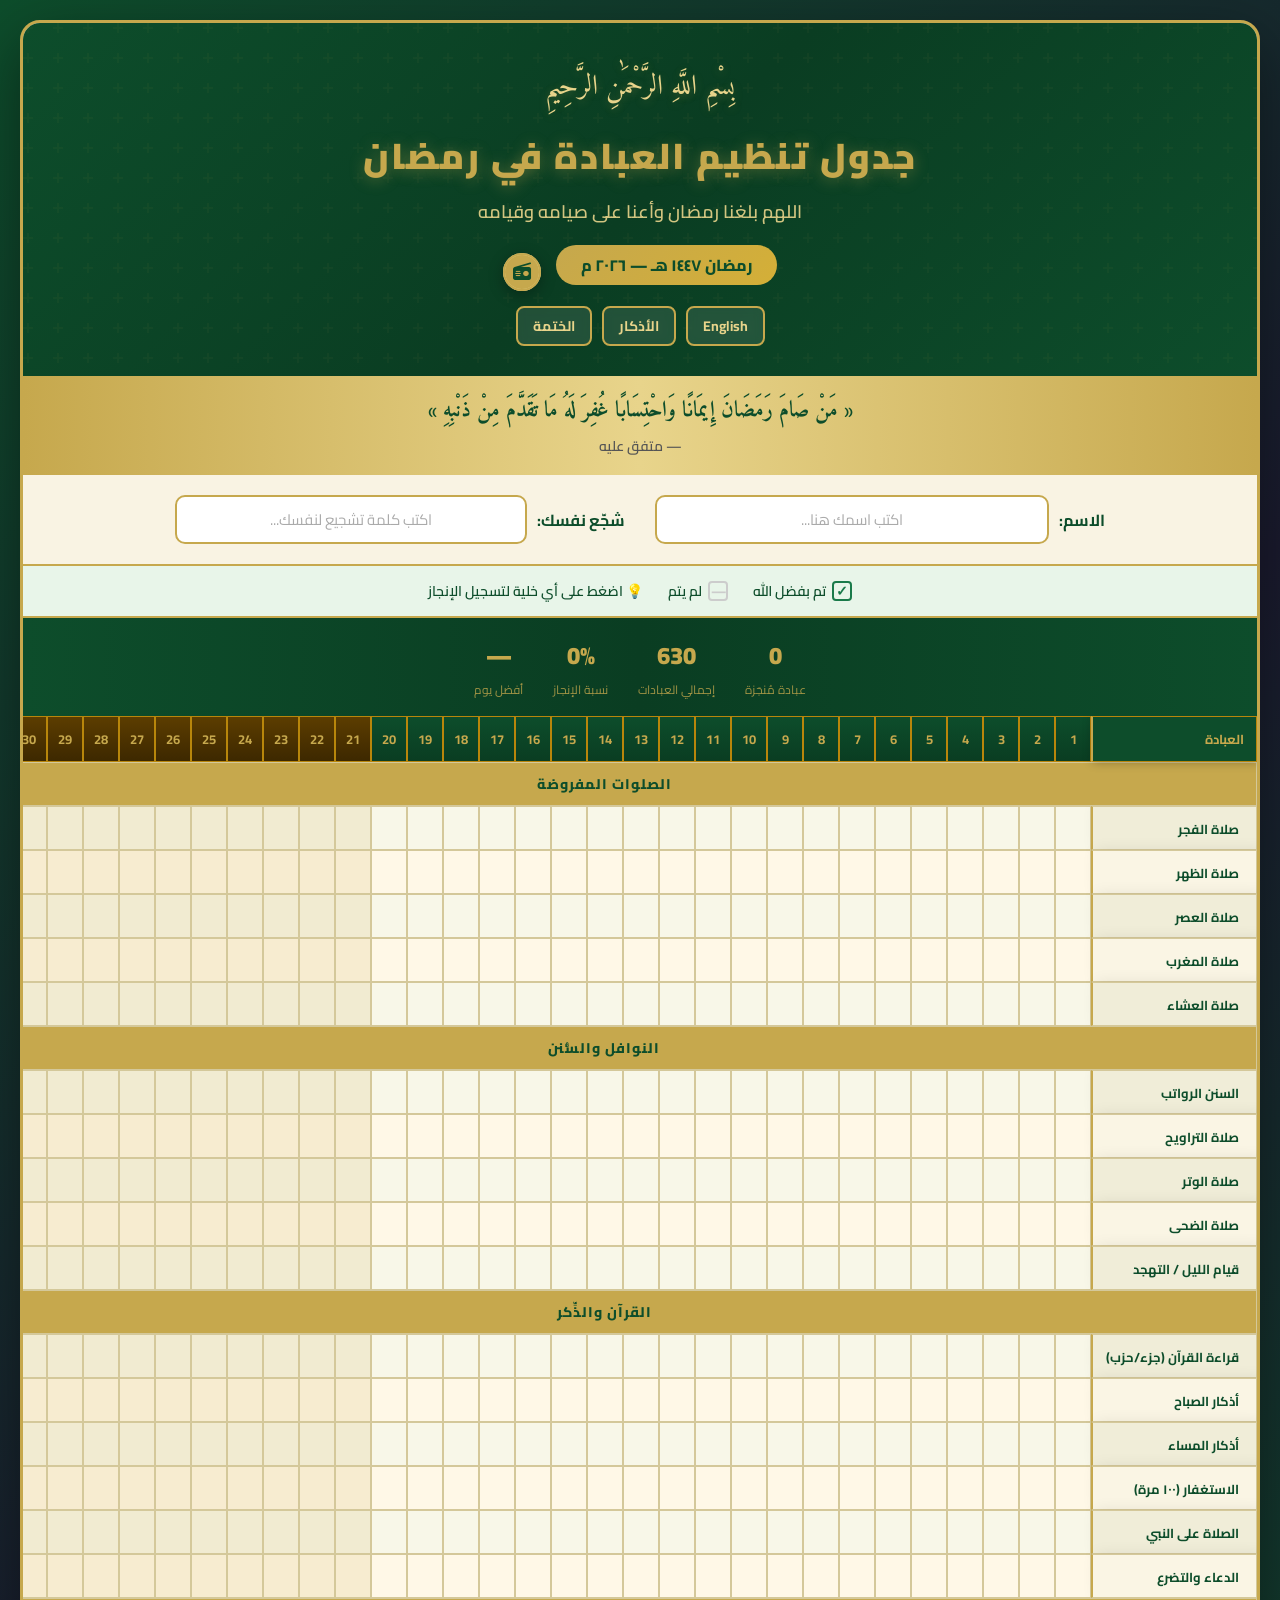
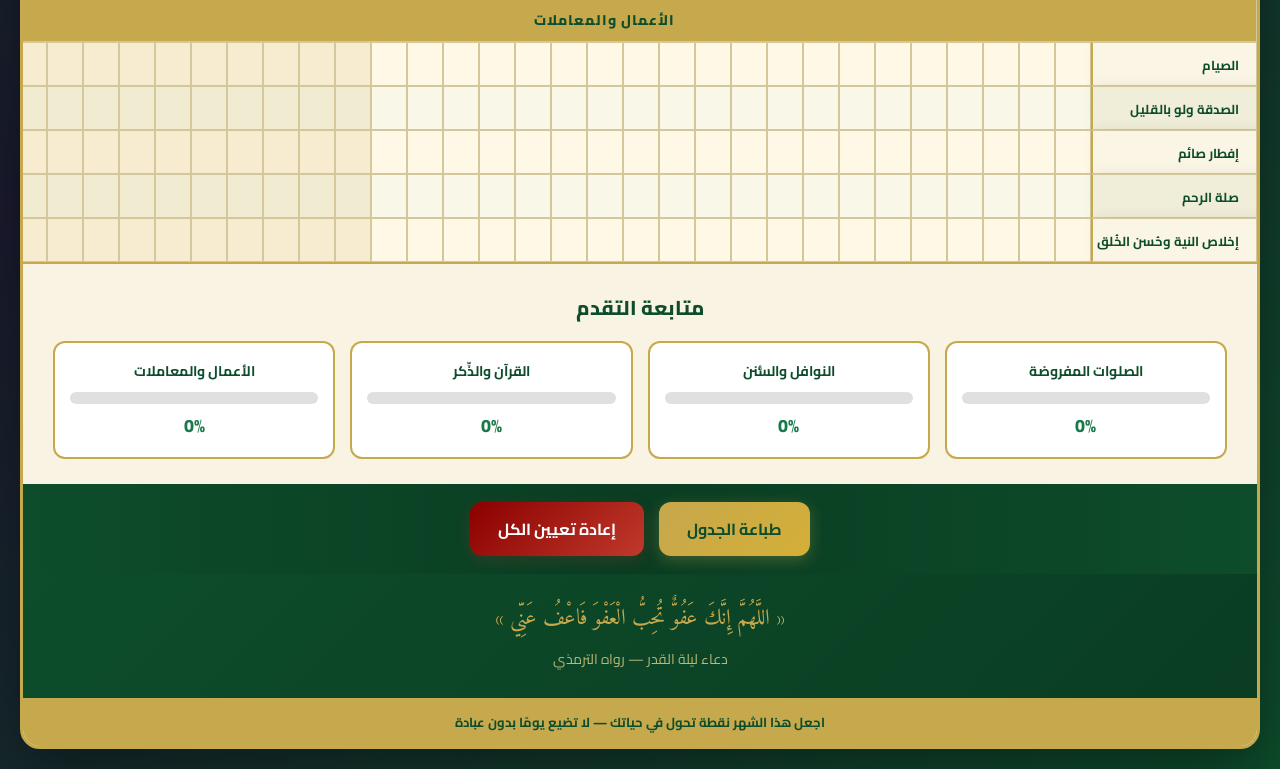
==== commit f9873c50: "Add files via upload" ====
--- a/index.html
+++ b/index.html
@@ -13,6 +13,9 @@
     </script>
     <meta charset="UTF-8">
     <meta name="viewport" content="width=device-width, initial-scale=1.0">
+    <meta name="theme-color" content="#0D4D2B">
+    <meta name="apple-mobile-web-app-capable" content="yes">
+    <meta name="apple-mobile-web-app-status-bar-style" content="black-translucent">
     <title>جدول تنظيم العبادة في رمضان</title>
     <meta name="description"
         content="جدول تفاعلي وشامل لتنظيم العبادات، تتبع الختمة، والأذكار اليومية خلال شهر رمضان المبارك ١٤٤٧ هـ.">
@@ -40,215 +43,17 @@
     </noscript>
     <link rel="stylesheet" href="https://cdnjs.cloudflare.com/ajax/libs/font-awesome/6.4.0/css/all.min.css">
     <link rel="icon" type="image/x-icon" href="icon.png">
+    <link rel="manifest" href="manifest.json">
+    <link rel="apple-touch-icon" href="icon.png">
+    <link rel="stylesheet" href="shared.css">
     <style>
-        :root {
-            --gold: #C6A84D;
-            --gold-light: #E8D48B;
-            --dark-green: #0D4D2B;
-            --green: #1A7A4A;
-            --light-green: #E8F5E9;
-            --cream: #FFF8E7;
-            --dark: #1a1a2e;
-            --accent: #D4AF37;
-            --border: #B8860B;
-        }
-
-        * {
-            margin: 0;
-            padding: 0;
-            box-sizing: border-box;
-        }
-
-        body {
-            font-family: 'Cairo', sans-serif;
-            background: linear-gradient(135deg, #0D4D2B 0%, #1a1a2e 50%, #0D4D2B 100%);
-            min-height: 100vh;
-            padding: 20px;
-            color: #333;
-        }
-
+        /* ===== INDEX-SPECIFIC OVERRIDES ===== */
         .container {
             max-width: 1400px;
-            margin: 0 auto;
-            background: var(--cream);
-            border-radius: 20px;
-            overflow: hidden;
-            box-shadow: 0 20px 60px rgba(0, 0, 0, 0.4);
-            border: 3px solid var(--gold);
-        }
-
-        /* ===== HEADER ===== */
+        }
+
         .header {
-            background: linear-gradient(135deg, var(--dark-green) 0%, #0a3d22 50%, var(--dark-green) 100%);
-            padding: 40px 30px 30px;
-            text-align: center;
-            position: relative;
-            overflow: hidden;
             min-height: 250px;
-            /* Preserve space to prevent CLS jump */
-        }
-
-        .header::before {
-            content: '';
-            position: absolute;
-            top: 0;
-            left: 0;
-            right: 0;
-            bottom: 0;
-            background: url("data:image/svg+xml,%3Csvg width='60' height='60' viewBox='0 0 60 60' xmlns='http://www.w3.org/2000/svg'%3E%3Cg fill='none' fill-rule='evenodd'%3E%3Cg fill='%23C6A84D' fill-opacity='0.08'%3E%3Cpath d='M36 34v-4h-2v4h-4v2h4v4h2v-4h4v-2h-4zm0-30V0h-2v4h-4v2h4v4h2V6h4V4h-4zM6 34v-4H4v4H0v2h4v4h2v-4h4v-2H6zM6 4V0H4v4H0v2h4v4h2V6h4V4H6z'/%3E%3C/g%3E%3C/g%3E%3C/svg%3E");
-            opacity: 0.5;
-        }
-
-        .header-content {
-            position: relative;
-            z-index: 1;
-        }
-
-        .bismillah {
-            font-family: 'Amiri', serif;
-            font-size: 28px;
-            color: var(--gold-light);
-            margin-bottom: 10px;
-            text-shadow: 0 2px 10px rgba(198, 168, 77, 0.3);
-        }
-
-        .crescent {
-            font-size: 50px;
-            margin-bottom: 10px;
-            filter: drop-shadow(0 0 15px rgba(198, 168, 77, 0.5));
-        }
-
-        .main-title {
-            font-family: 'Cairo', sans-serif;
-            font-size: 36px;
-            font-weight: 900;
-            color: var(--gold);
-            text-shadow: 0 2px 15px rgba(198, 168, 77, 0.4);
-            margin-bottom: 5px;
-            letter-spacing: 2px;
-        }
-
-        .sub-title {
-            font-size: 18px;
-            color: var(--gold-light);
-            font-weight: 600;
-            opacity: 0.9;
-        }
-
-        .year-badge {
-            display: inline-block;
-            background: linear-gradient(135deg, var(--gold), var(--accent));
-            color: var(--dark-green);
-            padding: 5px 25px;
-            border-radius: 20px;
-            font-weight: 800;
-            font-size: 16px;
-        }
-
-        .year-badge-container {
-            display: flex;
-            align-items: center;
-            justify-content: center;
-            gap: 15px;
-            margin-top: 10px;
-        }
-
-        .radio-link {
-            display: inline-flex;
-            width: 38px;
-            height: 38px;
-            background: var(--gold);
-            border-radius: 50%;
-            align-items: center;
-            justify-content: center;
-            color: var(--dark-green) !important;
-            text-decoration: none;
-            position: relative;
-            z-index: 10;
-            transition: all 0.3s ease;
-            box-shadow: 0 4px 15px rgba(0, 0, 0, 0.3);
-            border: 2px solid var(--gold-light);
-        }
-
-        .radio-link:hover {
-            transform: scale(1.1) rotate(5deg);
-            background: var(--gold-light);
-        }
-
-        .radio-link i {
-            font-size: 18px;
-        }
-
-        .radio-pulse {
-            position: absolute;
-            top: -2px;
-            left: -2px;
-            right: -2px;
-            bottom: -2px;
-            border-radius: 50%;
-            border: 2px solid var(--gold);
-            animation: radio-pulse-ani 2s infinite;
-            pointer-events: none;
-        }
-
-        @keyframes radio-pulse-ani {
-            0% {
-                transform: scale(1);
-                opacity: 0.8;
-            }
-
-            100% {
-                transform: scale(1.8);
-                opacity: 0;
-            }
-        }
-
-        /* ===== LANGUAGE SWITCH ===== */
-        .lang-switch {
-            margin: 15px 0 0;
-            text-align: center;
-            position: relative;
-            z-index: 100;
-        }
-
-        .lang-switch button,
-        .lang-switch .nav-btn {
-            background: rgba(255, 255, 255, 0.1);
-            border: 2px solid var(--gold);
-            color: var(--gold-light);
-            padding: 5px 15px;
-            border-radius: 8px;
-            font-family: 'Cairo', sans-serif;
-            font-weight: 700;
-            cursor: pointer;
-            transition: all 0.3s;
-            backdrop-filter: blur(5px);
-            font-size: 14px;
-            text-decoration: none;
-            display: inline-flex;
-            align-items: center;
-            gap: 5px;
-        }
-
-        .lang-switch button:hover,
-        .lang-switch .nav-btn:hover {
-            background: var(--gold);
-            color: var(--dark-green);
-        }
-
-        .lang-switch {
-            display: flex;
-            justify-content: center;
-            gap: 10px;
-            margin: 15px 0 0;
-            position: relative;
-            z-index: 100;
-        }
-
-
-        html[lang="en"] body {
-            font-family: 'Amiri', serif;
-            /* Or another English font if preferred */
         }
 
         html[lang="en"] .info-field label,
@@ -803,54 +608,19 @@
             }
         }
 
-        /* ===== MOBILE RESPONSIVE ===== */
+        /* ===== MOBILE RESPONSIVE (index-specific) ===== */
         @media (max-width: 768px) {
-            body {
-                padding: 8px;
-            }
-
-            .container {
-                border-radius: 12px;
-                border-width: 2px;
-            }
-
-            .header {
-                padding: 25px 15px 20px;
-            }
-
-            .bismillah {
-                font-size: 20px;
-            }
-
             .crescent {
                 font-size: 36px;
                 margin-bottom: 6px;
             }
 
-            .main-title {
-                font-size: 22px;
-                letter-spacing: 1px;
-            }
-
-            .sub-title {
-                font-size: 14px;
-            }
-
-            .year-badge {
-                font-size: 13px;
-                padding: 4px 18px;
-            }
-
             .motivation {
                 padding: 10px 15px;
             }
 
             .motivation p {
                 font-size: 16px;
-            }
-
-            .motivation .hadith-ref {
-                font-size: 12px;
             }
 
             .info-section {
@@ -985,10 +755,6 @@
                 padding: 18px 15px;
             }
 
-            .dua-section p {
-                font-size: 17px;
-            }
-
             .dua-section .meaning {
                 font-size: 12px;
             }
@@ -1000,39 +766,9 @@
         }
 
         @media (max-width: 480px) {
-            body {
-                padding: 4px;
-            }
-
-            .container {
-                border-radius: 8px;
-            }
-
-            .header {
-                padding: 18px 10px 15px;
-            }
-
-            .bismillah {
-                font-size: 17px;
-            }
-
             .crescent {
                 font-size: 30px;
                 margin-bottom: 4px;
-            }
-
-            .main-title {
-                font-size: 18px;
-                letter-spacing: 0;
-            }
-
-            .sub-title {
-                font-size: 12px;
-            }
-
-            .year-badge {
-                font-size: 11px;
-                padding: 3px 14px;
             }
 
             .motivation p {
@@ -1111,44 +847,11 @@
                 font-size: 13px;
                 border-radius: 10px;
             }
-
-            .dua-section p {
-                font-size: 15px;
-            }
         }
 
         @media (max-width: 360px) {
-            .header {
-                padding: 14px 8px 12px;
-            }
-
-            .bismillah {
-                font-size: 15px;
-            }
-
             .crescent {
                 font-size: 26px;
-            }
-
-            .main-title {
-                font-size: 16px;
-            }
-
-            .sub-title {
-                font-size: 11px;
-            }
-
-            .year-badge {
-                font-size: 10px;
-                padding: 2px 12px;
-            }
-
-            .motivation {
-                padding: 8px 10px;
-            }
-
-            .motivation p {
-                font-size: 12px;
             }
 
             .info-section {
@@ -1221,7 +924,6 @@
                 margin-left: 2px;
             }
 
-
             .action-toolbar {
                 padding: 10px;
                 gap: 8px;
@@ -1234,10 +936,6 @@
 
             .dua-section {
                 padding: 12px 8px;
-            }
-
-            .dua-section p {
-                font-size: 13px;
             }
 
             .footer {
@@ -1289,30 +987,38 @@
 
 <body>
 
+    <a href="#main-content" class="skip-link">تخطي إلى المحتوى</a>
     <div class="container">
         <!-- PRINT ONLY TITLE -->
         <div class="print-only-title" data-i18n="printTitle" style="display: none;">جدول تنظيم العبادة في رمضان - ١٤٤٧
             هـ</div>
 
         <!-- HEADER -->
-        <div class="header">
+        <div class="header" role="banner">
             <div class="header-content">
                 <div class="bismillah" data-i18n="bismillah">بِسْمِ اللَّهِ الرَّحْمَٰنِ الرَّحِيمِ</div>
                 <h1 class="main-title" data-i18n="mainTitle">جدول تنظيم العبادة في رمضان</h1>
                 <p class="sub-title" data-i18n="subTitle">اللهم بلغنا رمضان وأعنا على صيامه وقيامه</p>
                 <div class="year-badge-container">
                     <span class="year-badge" data-i18n="yearBadge">رمضان ١٤٤٧ هـ — ٢٠٢٦ م</span>
-                    <a href="radio.html" class="radio-link" title="إذاعة القران الكريم">
-                        <i class="fas fa-radio"></i>
-                        <div class="radio-pulse"></div>
-                    </a>
+                    <div class="header-actions">
+                        <a href="radio.html" class="radio-link" title="إذاعة القران الكريم" data-i18n-title="radioTitle">
+                            <i class="fas fa-radio"></i>
+                            <div class="radio-pulse"></div>
+                        </a>
+                        <button id="installBtn" class="install-link" title="تثبيت التطبيق" data-i18n-title="installTitle">
+                            <i class="fas fa-download"></i>
+                        </button>
+                    </div>
                 </div>
                 <!-- LANGUAGE SWITCHER - CENTERED BELOW DATE -->
-                <div class="lang-switch no-print">
-                    <button onclick="toggleLanguage()" id="langBtn">English</button>
-                    <a href="tasbih.html" class="nav-btn" data-i18n="btnTasbih">الأذكار</a>
-                    <a href="quran.html" class="nav-btn" data-i18n="btnQuran">مُتتبع الختمة</a>
-                </div>
+                <nav class="lang-switch no-print" role="navigation" aria-label="التنقل الرئيسي">
+                    <button onclick="toggleLanguage()" id="langBtn" aria-label="تبديل اللغة">English</button>
+                    <a href="tasbih.html" class="nav-btn" data-i18n="btnTasbih"
+                        aria-label="الأذكار والتسبيح">الأذكار</a>
+                    <a href="quran.html" class="nav-btn" data-i18n="btnQuran" aria-label="متتبع ختمة القرآن">مُتتبع
+                        الختمة</a>
+                </nav>
             </div>
         </div>
 
@@ -1373,44 +1079,49 @@
         </div>
 
         <!-- TABLE -->
-        <div class="table-wrapper">
-            <table id="worshipTable">
-                <thead>
-                    <tr>
-                        <th data-i18n="tableActivity">العبادة</th>
-                        <script>
-                            // Will be populated by JS
-                        </script>
-                    </tr>
-                </thead>
-                <tbody id="tableBody">
-                </tbody>
-            </table>
-        </div>
-
-        <!-- PROGRESS -->
-        <div class="progress-section no-print">
-            <h3 class="progress-title" data-i18n="progressTitle">متابعة التقدم</h3>
-            <div class="progress-grid" id="progressGrid">
+        <div id="main-content">
+            <div class="table-wrapper">
+                <table id="worshipTable">
+                    <thead>
+                        <tr>
+                            <th data-i18n="tableActivity">العبادة</th>
+                            <script>
+                                // Will be populated by JS
+                            </script>
+                        </tr>
+                    </thead>
+                    <tbody id="tableBody">
+                    </tbody>
+                </table>
             </div>
-        </div>
-
-        <!-- ACTION TOOLBAR -->
-        <div class="action-toolbar no-print">
-            <button class="toolbar-btn print-btn" onclick="window.print()" data-i18n="btnPrint">طباعة الجدول</button>
-            <button class="toolbar-btn reset-btn" onclick="resetAll()" data-i18n="btnReset">إعادة تعيين الكل</button>
-        </div>
-
-        <!-- DUA -->
-        <div class="dua-section">
-            <p data-i18n="bottomDua">« اللَّهُمَّ إِنَّكَ عَفُوٌّ تُحِبُّ الْعَفْوَ فَاعْفُ عَنِّي »</p>
-            <span class="meaning" data-i18n="bottomDuaRef">دعاء ليلة القدر — رواه الترمذي</span>
-        </div>
+
+            <!-- PROGRESS -->
+            <div class="progress-section no-print">
+                <h3 class="progress-title" data-i18n="progressTitle">متابعة التقدم</h3>
+                <div class="progress-grid" id="progressGrid">
+                </div>
+            </div>
+
+            <!-- ACTION TOOLBAR -->
+            <div class="action-toolbar no-print">
+                <button class="toolbar-btn print-btn" onclick="window.print()" data-i18n="btnPrint">طباعة
+                    الجدول</button>
+                <button class="toolbar-btn reset-btn" onclick="resetAll()" data-i18n="btnReset">إعادة تعيين
+                    الكل</button>
+            </div>
+
+            <!-- DUA -->
+            <div class="dua-section">
+                <p data-i18n="bottomDua">« اللَّهُمَّ إِنَّكَ عَفُوٌّ تُحِبُّ الْعَفْوَ فَاعْفُ عَنِّي »</p>
+                <span class="meaning" data-i18n="bottomDuaRef">دعاء ليلة القدر — رواه الترمذي</span>
+            </div>
+
+        </div><!-- /main-content -->
 
         <!-- FOOTER -->
-        <div class="footer" data-i18n="footerText">
+        <footer class="footer" role="contentinfo" data-i18n="footerText">
             اجعل هذا الشهر نقطة تحول في حياتك — لا تضيع يومًا بدون عبادة
-        </div>
+        </footer>
     </div>
 
     <script>
@@ -1448,7 +1159,9 @@
                 bottomDua: "« اللَّهُمَّ إِنَّكَ عَفُوٌّ تُحِبُّ الْعَفْوَ فَاعْفُ عَنِّي »",
                 bottomDuaRef: "دعاء ليلة القدر — رواه الترمذي",
                 footerText: "اجعل هذا الشهر نقطة تحول في حياتك — لا تضيع يومًا بدون عبادة",
-                resetConfirm: "هل أنت متأكد؟ سيتم مسح جميع البيانات المحفوظة"
+                resetConfirm: "هل أنت متأكد؟ سيتم مسح جميع البيانات المحفوظة",
+                radioTitle: "إذاعة القرآن الكريم",
+                installTitle: "تثبيت التطبيق"
             },
             en: {
                 bismillah: "In the name of Allah, the Most Gracious, the Most Merciful",
@@ -1479,7 +1192,9 @@
                 bottomDua: "“O Allah, You are Forgiving and love forgiveness, so forgive me”",
                 bottomDuaRef: "Laylat al-Qadr Dua — Narrated by At-Tirmidhi",
                 footerText: "Make this month a turning point in your life — don't waste a day without worship",
-                resetConfirm: "Are you sure? All saved data will be deleted."
+                resetConfirm: "Are you sure? All saved data will be deleted.",
+                radioTitle: "Quran Radio",
+                installTitle: "Install App"
             }
         };
 
@@ -1561,6 +1276,14 @@
                 }
             });
 
+            // Update titles
+            document.querySelectorAll('[data-i18n-title]').forEach(el => {
+                const key = el.getAttribute('data-i18n-title');
+                if (translations[currentLang][key]) {
+                    el.title = translations[currentLang][key];
+                }
+            });
+
             // Rebuild Table and Progress
             buildTable();
             loadState();
@@ -1618,12 +1341,28 @@
                         cell.className = 'checkbox-cell';
                         cell.dataset.worship = item.id;
                         cell.dataset.day = d;
+                        cell.setAttribute('role', 'checkbox');
+                        cell.setAttribute('aria-checked', 'false');
+                        cell.setAttribute('tabindex', '0');
+                        cell.setAttribute('aria-label', (currentLang === 'ar' ? item.name : item.nameEn) + ' - ' + (currentLang === 'ar' ? 'يوم' : 'Day') + ' ' + d);
                         if (d >= 21) cell.classList.add('last-ten');
 
-                        cell.addEventListener('click', function () {
-                            this.classList.toggle('checked');
+                        function toggleCell(el) {
+                            el.classList.toggle('checked');
+                            el.setAttribute('aria-checked', el.classList.contains('checked') ? 'true' : 'false');
                             saveState();
                             updateStats();
+                        }
+
+                        cell.addEventListener('click', function () {
+                            toggleCell(this);
+                        });
+
+                        cell.addEventListener('keydown', function (e) {
+                            if (e.key === 'Enter' || e.key === ' ') {
+                                e.preventDefault();
+                                toggleCell(this);
+                            }
                         });
 
                         row.appendChild(cell);
@@ -1751,7 +1490,10 @@
                     const day = parts.pop();
                     const worship = parts.join('_');
                     const cell = document.querySelector(`.checkbox-cell[data-worship="${worship}"][data-day="${day}"]`);
-                    if (cell) cell.classList.add('checked');
+                    if (cell) {
+                        cell.classList.add('checked');
+                        cell.setAttribute('aria-checked', 'true');
+                    }
                 });
             }
         }
@@ -1761,7 +1503,10 @@
                 localStorage.removeItem('ramadan_tracker_2026');
                 localStorage.removeItem('ramadan_user_name');
                 localStorage.removeItem('ramadan_user_motivation');
-                document.querySelectorAll('.checkbox-cell.checked').forEach(c => c.classList.remove('checked'));
+                document.querySelectorAll('.checkbox-cell.checked').forEach(c => {
+                    c.classList.remove('checked');
+                    c.setAttribute('aria-checked', 'false');
+                });
                 document.getElementById('userName').value = '';
                 document.getElementById('userMotivation').value = '';
                 updateStats();
@@ -1777,6 +1522,41 @@
         loadUserInfo();
     </script>
 
+    <script>
+        // PWA Installation Logic
+        let deferredPrompt;
+        const installBtn = document.getElementById('installBtn');
+
+        window.addEventListener('beforeinstallprompt', (e) => {
+            e.preventDefault();
+            deferredPrompt = e;
+            if (installBtn) installBtn.style.display = 'flex';
+        });
+
+        if (installBtn) {
+            installBtn.addEventListener('click', async () => {
+                if (deferredPrompt) {
+                    deferredPrompt.prompt();
+                    const { outcome } = await deferredPrompt.userChoice;
+                    if (outcome === 'accepted') {
+                        deferredPrompt = null;
+                        installBtn.style.display = 'none';
+                    }
+                }
+            });
+        }
+
+        window.addEventListener('appinstalled', () => {
+            deferredPrompt = null;
+            if (installBtn) installBtn.style.display = 'none';
+        });
+
+        // Service Worker Registration
+        if ('serviceWorker' in navigator) {
+            navigator.serviceWorker.register('./sw.js').catch(() => { });
+        }
+    </script>
+
 
 </body>
 
--- a/shared.css
+++ b/shared.css
@@ -0,0 +1,365 @@
+/* ============================================
+   SHARED STYLES — Ramadan Tracker
+   Common CSS used across all pages
+   ============================================ */
+
+/* ===== CSS VARIABLES ===== */
+:root {
+    --gold: #C6A84D;
+    --gold-light: #E8D48B;
+    --dark-green: #0D4D2B;
+    --green: #1A7A4A;
+    --light-green: #E8F5E9;
+    --cream: #FFF8E7;
+    --dark: #1a1a2e;
+    --accent: #D4AF37;
+    --border: #B8860B;
+}
+
+/* ===== RESET ===== */
+* {
+    margin: 0;
+    padding: 0;
+    box-sizing: border-box;
+    -webkit-tap-highlight-color: transparent;
+}
+
+/* ===== BODY ===== */
+body {
+    font-family: 'Cairo', sans-serif;
+    background: linear-gradient(135deg, #0D4D2B 0%, #1a1a2e 50%, #0D4D2B 100%);
+    min-height: 100vh;
+    color: #333;
+    padding: 20px;
+    overscroll-behavior-y: none;
+    touch-action: manipulation;
+}
+
+/* ===== CONTAINER ===== */
+.container {
+    max-width: 1000px;
+    margin: 0 auto;
+    background: var(--cream);
+    border-radius: 20px;
+    overflow: hidden;
+    box-shadow: 0 20px 60px rgba(0, 0, 0, 0.4);
+    border: 3px solid var(--gold);
+}
+
+/* ===== HEADER ===== */
+.header {
+    background: linear-gradient(135deg, var(--dark-green) 0%, #0a3d22 50%, var(--dark-green) 100%);
+    padding: 40px 30px 30px;
+    text-align: center;
+    position: relative;
+    overflow: hidden;
+}
+
+.header::before {
+    content: '';
+    position: absolute;
+    top: 0;
+    left: 0;
+    right: 0;
+    bottom: 0;
+    background: url("data:image/svg+xml,%3Csvg width='60' height='60' viewBox='0 0 60 60' xmlns='http://www.w3.org/2000/svg'%3E%3Cg fill='none' fill-rule='evenodd'%3E%3Cg fill='%23C6A84D' fill-opacity='0.08'%3E%3Cpath d='M36 34v-4h-2v4h-4v2h4v4h2v-4h4v-2h-4zm0-30V0h-2v4h-4v2h4v4h2V6h4V4h-4zM6 34v-4H4v4H0v2h4v4h2v-4h4v-2H6zM6 4V0H4v4H0v2h4v4h2V6h4V4H6z'/%3E%3C/g%3E%3C/g%3E%3C/svg%3E");
+    opacity: 0.5;
+}
+
+.header-content {
+    position: relative;
+    z-index: 1;
+}
+
+/* ===== HEADER TYPOGRAPHY ===== */
+.bismillah {
+    font-family: 'Amiri', serif;
+    font-size: 28px;
+    color: var(--gold-light);
+    margin-bottom: 10px;
+    text-shadow: 0 2px 10px rgba(198, 168, 77, 0.3);
+}
+
+.crescent {
+    font-size: 50px;
+    margin-bottom: 10px;
+    filter: drop-shadow(0 0 15px rgba(198, 168, 77, 0.5));
+}
+
+.main-title {
+    font-family: 'Cairo', sans-serif;
+    font-size: 36px;
+    font-weight: 900;
+    color: var(--gold);
+    text-shadow: 0 2px 15px rgba(198, 168, 77, 0.4);
+    margin-bottom: 5px;
+    letter-spacing: 2px;
+}
+
+.sub-title {
+    font-size: 18px;
+    color: var(--gold-light);
+    font-weight: 600;
+    opacity: 0.9;
+}
+
+/* ===== YEAR BADGE ===== */
+.year-badge {
+    display: inline-block;
+    background: linear-gradient(135deg, var(--gold), var(--accent));
+    color: var(--dark-green);
+    padding: 5px 25px;
+    border-radius: 20px;
+    font-weight: 800;
+    font-size: 16px;
+}
+
+.year-badge-container {
+    display: flex;
+    align-items: center;
+    justify-content: center;
+    gap: 15px;
+    margin-top: 10px;
+}
+
+.header-actions {
+    display: flex;
+    align-items: center;
+    justify-content: center;
+    gap: 15px;
+    margin-top: 15px;
+}
+
+/* ===== RADIO LINK (nav icon) ===== */
+.radio-link {
+    display: inline-flex;
+    width: 38px;
+    height: 38px;
+    background: var(--gold);
+    border-radius: 50%;
+    align-items: center;
+    justify-content: center;
+    color: var(--dark-green) !important;
+    text-decoration: none;
+    position: relative;
+    z-index: 10;
+    transition: all 0.3s ease;
+    box-shadow: 0 4px 15px rgba(0, 0, 0, 0.3);
+    border: 2px solid var(--gold-light);
+}
+
+.radio-link:hover {
+    transform: scale(1.1) rotate(5deg);
+    background: var(--gold-light);
+}
+
+.radio-link i {
+    font-size: 18px;
+}
+
+.radio-pulse {
+    position: absolute;
+    top: -2px;
+    left: -2px;
+    right: -2px;
+    bottom: -2px;
+    border-radius: 50%;
+    border: 2px solid var(--gold);
+    animation: radio-pulse-ani 2s infinite;
+    pointer-events: none;
+}
+
+@keyframes radio-pulse-ani {
+    0% {
+        transform: scale(1);
+        opacity: 0.8;
+    }
+
+    100% {
+        transform: scale(1.8);
+        opacity: 0;
+    }
+}
+
+/* ===== PWA INSTALL LINK ===== */
+.install-link {
+    display: none; /* Hidden by default, shown via JS */
+    width: 38px;
+    height: 38px;
+    background: var(--green);
+    border-radius: 50%;
+    align-items: center;
+    justify-content: center;
+    color: var(--gold-light) !important;
+    text-decoration: none;
+    position: relative;
+    z-index: 10;
+    transition: all 0.3s ease;
+    box-shadow: 0 4px 15px rgba(0, 0, 0, 0.3);
+    border: 2px solid var(--gold);
+    cursor: pointer;
+}
+
+.install-link:hover {
+    transform: scale(1.1);
+    background: var(--dark-green);
+    border-color: var(--gold-light);
+}
+
+.install-link i {
+    font-size: 16px;
+}
+
+/* ===== LANGUAGE SWITCH & NAV ===== */
+.lang-switch {
+    display: flex;
+    justify-content: center;
+    gap: 10px;
+    margin: 15px 0 0;
+    position: relative;
+    z-index: 100;
+}
+
+.lang-switch button,
+.lang-switch .nav-btn {
+    background: rgba(255, 255, 255, 0.1);
+    border: 2px solid var(--gold);
+    color: var(--gold-light);
+    padding: 5px 15px;
+    border-radius: 8px;
+    font-family: 'Cairo', sans-serif;
+    font-weight: 700;
+    cursor: pointer;
+    transition: all 0.3s;
+    backdrop-filter: blur(5px);
+    font-size: 14px;
+    text-decoration: none;
+    display: inline-flex;
+    align-items: center;
+    gap: 5px;
+}
+
+.lang-switch button:hover,
+.lang-switch .nav-btn:hover {
+    background: var(--gold);
+    color: var(--dark-green);
+}
+
+/* ===== ENGLISH FONT OVERRIDES ===== */
+html[lang="en"] body {
+    font-family: 'Amiri', serif;
+}
+
+html[lang="en"] .main-title {
+    font-family: 'Cairo', sans-serif;
+}
+
+/* ===== SKIP TO CONTENT (Accessibility) ===== */
+.skip-link {
+    position: absolute;
+    top: -100%;
+    left: 50%;
+    transform: translateX(-50%);
+    background: var(--gold);
+    color: var(--dark-green);
+    padding: 10px 20px;
+    border-radius: 0 0 8px 8px;
+    font-weight: 700;
+    font-family: 'Cairo', sans-serif;
+    z-index: 9999;
+    text-decoration: none;
+    transition: top 0.3s;
+}
+
+.skip-link:focus {
+    top: 0;
+}
+
+/* ===== SHARED RESPONSIVE BREAKPOINTS ===== */
+@media (max-width: 768px) {
+    body {
+        padding: 8px;
+    }
+
+    .container {
+        border-radius: 12px;
+        border-width: 2px;
+    }
+
+    .header {
+        padding: 25px 15px 20px;
+    }
+
+    .bismillah {
+        font-size: 20px;
+    }
+
+    .main-title {
+        font-size: 22px;
+        letter-spacing: 1px;
+    }
+
+    .sub-title {
+        font-size: 14px;
+    }
+
+    .year-badge {
+        font-size: 13px;
+        padding: 4px 18px;
+    }
+}
+
+@media (max-width: 480px) {
+    body {
+        padding: 4px;
+    }
+
+    .container {
+        border-radius: 8px;
+    }
+
+    .header {
+        padding: 18px 10px 15px;
+    }
+
+    .bismillah {
+        font-size: 17px;
+    }
+
+    .main-title {
+        font-size: 18px;
+        letter-spacing: 0;
+    }
+
+    .sub-title {
+        font-size: 12px;
+    }
+
+    .year-badge {
+        font-size: 11px;
+        padding: 3px 14px;
+    }
+}
+
+@media (max-width: 360px) {
+    .header {
+        padding: 14px 8px 12px;
+    }
+
+    .bismillah {
+        font-size: 15px;
+    }
+
+    .main-title {
+        font-size: 16px;
+    }
+
+    .sub-title {
+        font-size: 11px;
+    }
+
+    .year-badge {
+        font-size: 10px;
+        padding: 2px 12px;
+    }
+}
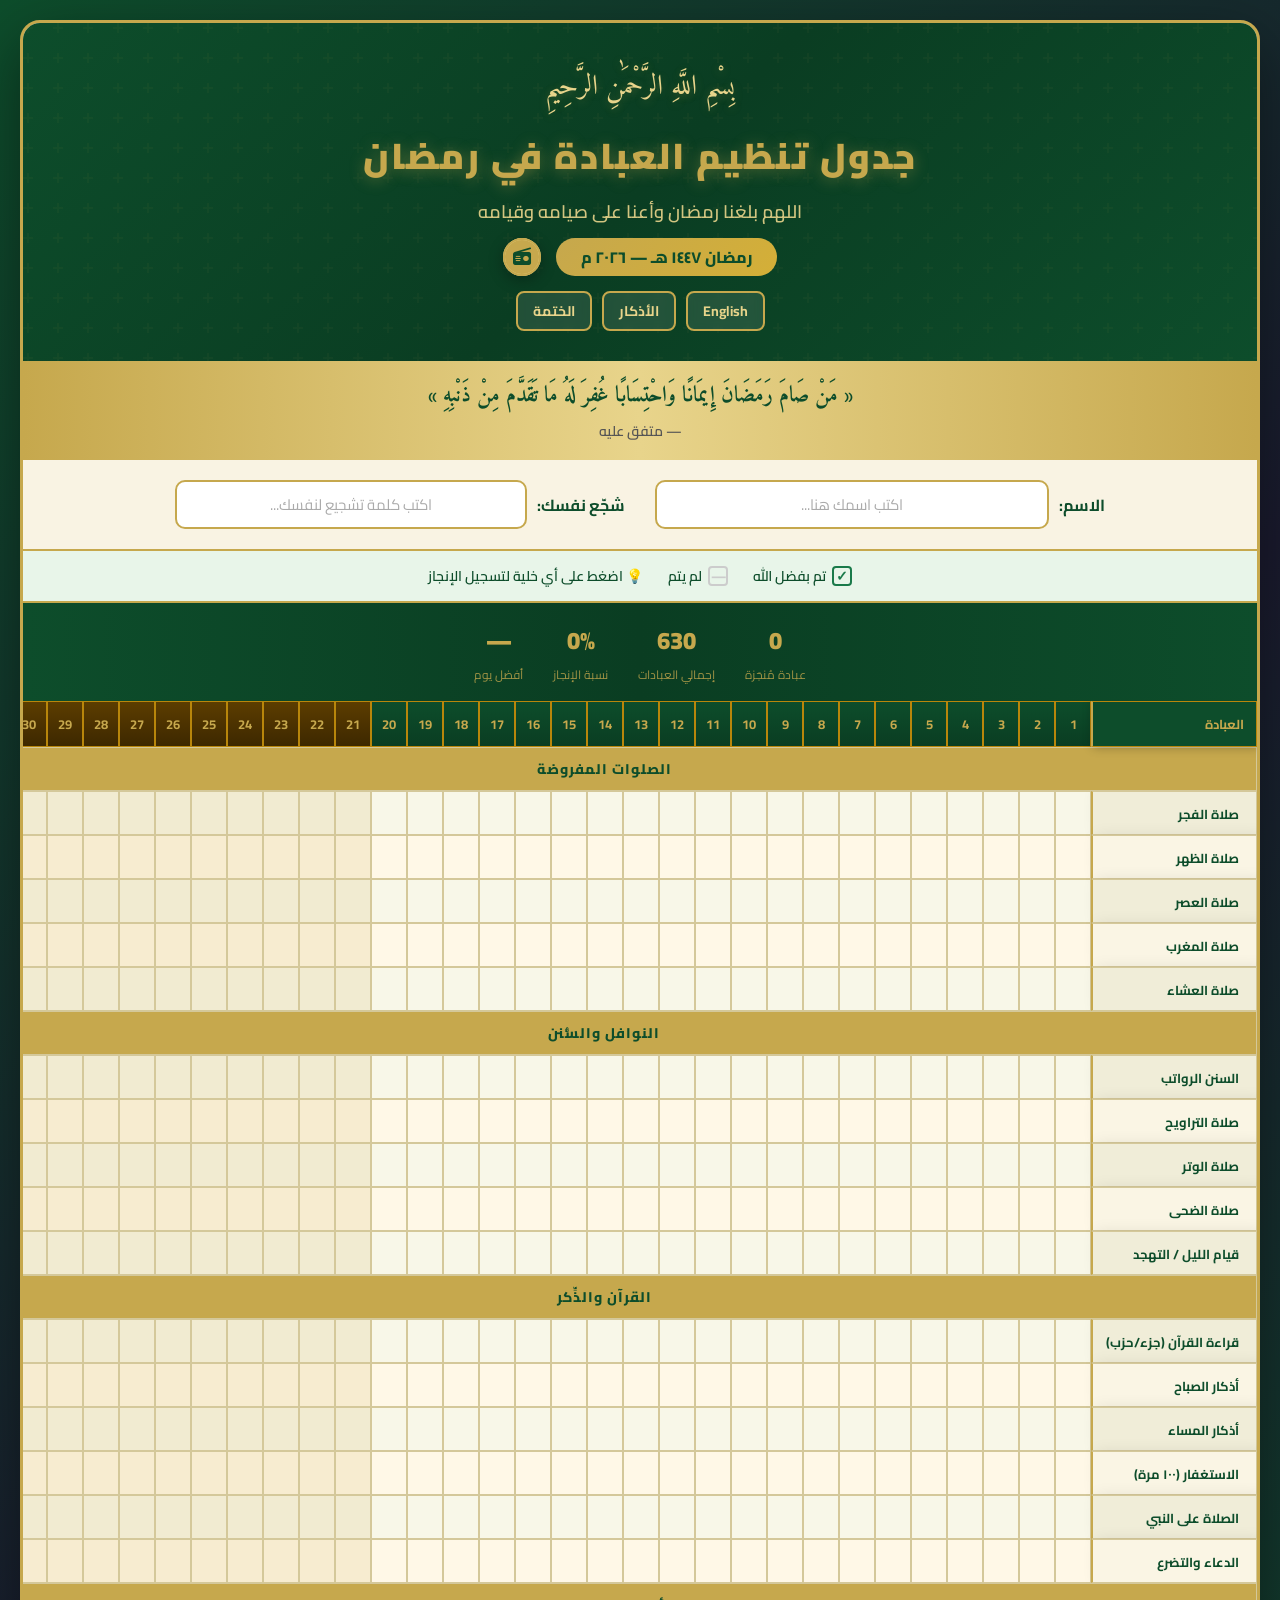
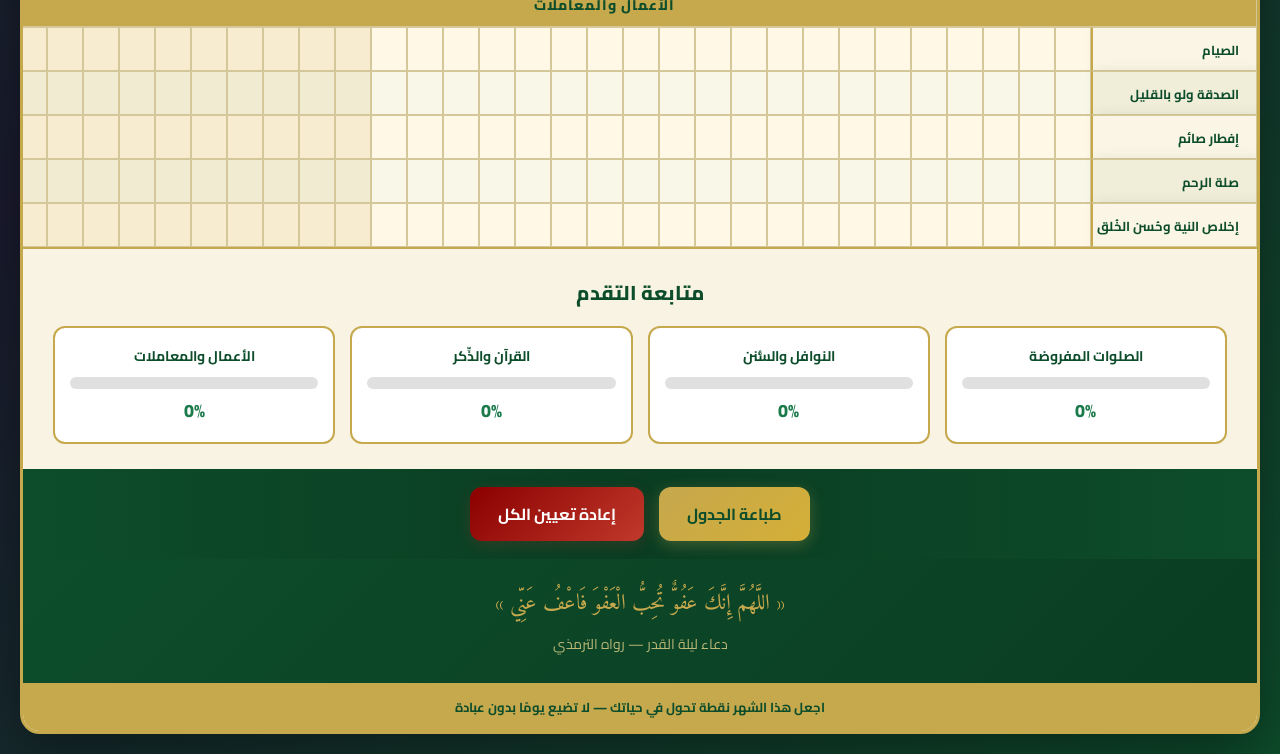
==== commit 22c413a0: "Add files via upload" ====
--- a/index.html
+++ b/index.html
@@ -1002,11 +1002,13 @@
                 <div class="year-badge-container">
                     <span class="year-badge" data-i18n="yearBadge">رمضان ١٤٤٧ هـ — ٢٠٢٦ م</span>
                     <div class="header-actions">
-                        <a href="radio.html" class="radio-link" title="إذاعة القران الكريم" data-i18n-title="radioTitle">
+                        <a href="radio.html" class="radio-link" title="إذاعة القران الكريم"
+                            data-i18n-title="radioTitle">
                             <i class="fas fa-radio"></i>
                             <div class="radio-pulse"></div>
                         </a>
-                        <button id="installBtn" class="install-link" title="تثبيت التطبيق" data-i18n-title="installTitle">
+                        <button id="installBtn" class="install-link" title="تثبيت التطبيق"
+                            data-i18n-title="installTitle">
                             <i class="fas fa-download"></i>
                         </button>
                     </div>
@@ -1527,10 +1529,24 @@
         let deferredPrompt;
         const installBtn = document.getElementById('installBtn');
 
+        function updateInstallIcon() {
+            if (!installBtn) return;
+            const icon = installBtn.querySelector('i');
+            const ua = navigator.userAgent.toLowerCase();
+            if (ua.includes('android')) {
+                icon.className = 'fab fa-android';
+            } else if (ua.includes('iphone') || ua.includes('ipad') || ua.includes('ipod') || (ua.includes('macintosh') && navigator.maxTouchPoints > 1)) {
+                icon.className = 'fab fa-apple';
+            }
+        }
+
         window.addEventListener('beforeinstallprompt', (e) => {
             e.preventDefault();
             deferredPrompt = e;
-            if (installBtn) installBtn.style.display = 'flex';
+            if (installBtn) {
+                updateInstallIcon();
+                installBtn.style.display = 'flex';
+            }
         });
 
         if (installBtn) {
--- a/shared.css
+++ b/shared.css
@@ -105,13 +105,19 @@
 
 /* ===== YEAR BADGE ===== */
 .year-badge {
-    display: inline-block;
+    display: inline-flex;
+    align-items: center;
+    justify-content: center;
+    height: 38px;
+    /* Match button height */
     background: linear-gradient(135deg, var(--gold), var(--accent));
     color: var(--dark-green);
-    padding: 5px 25px;
+    padding: 0 25px;
     border-radius: 20px;
     font-weight: 800;
     font-size: 16px;
+    box-sizing: border-box;
+    white-space: nowrap;
 }
 
 .year-badge-container {
@@ -126,8 +132,9 @@
     display: flex;
     align-items: center;
     justify-content: center;
-    gap: 15px;
-    margin-top: 15px;
+    gap: 10px;
+    margin-top: 0;
+    /* Remove margin to align with badge */
 }
 
 /* ===== RADIO LINK (nav icon) ===== */
@@ -183,7 +190,8 @@
 
 /* ===== PWA INSTALL LINK ===== */
 .install-link {
-    display: none; /* Hidden by default, shown via JS */
+    display: none;
+    /* Hidden by default, shown via JS */
     width: 38px;
     height: 38px;
     background: var(--green);
@@ -362,4 +370,4 @@
         font-size: 10px;
         padding: 2px 12px;
     }
-}
+}
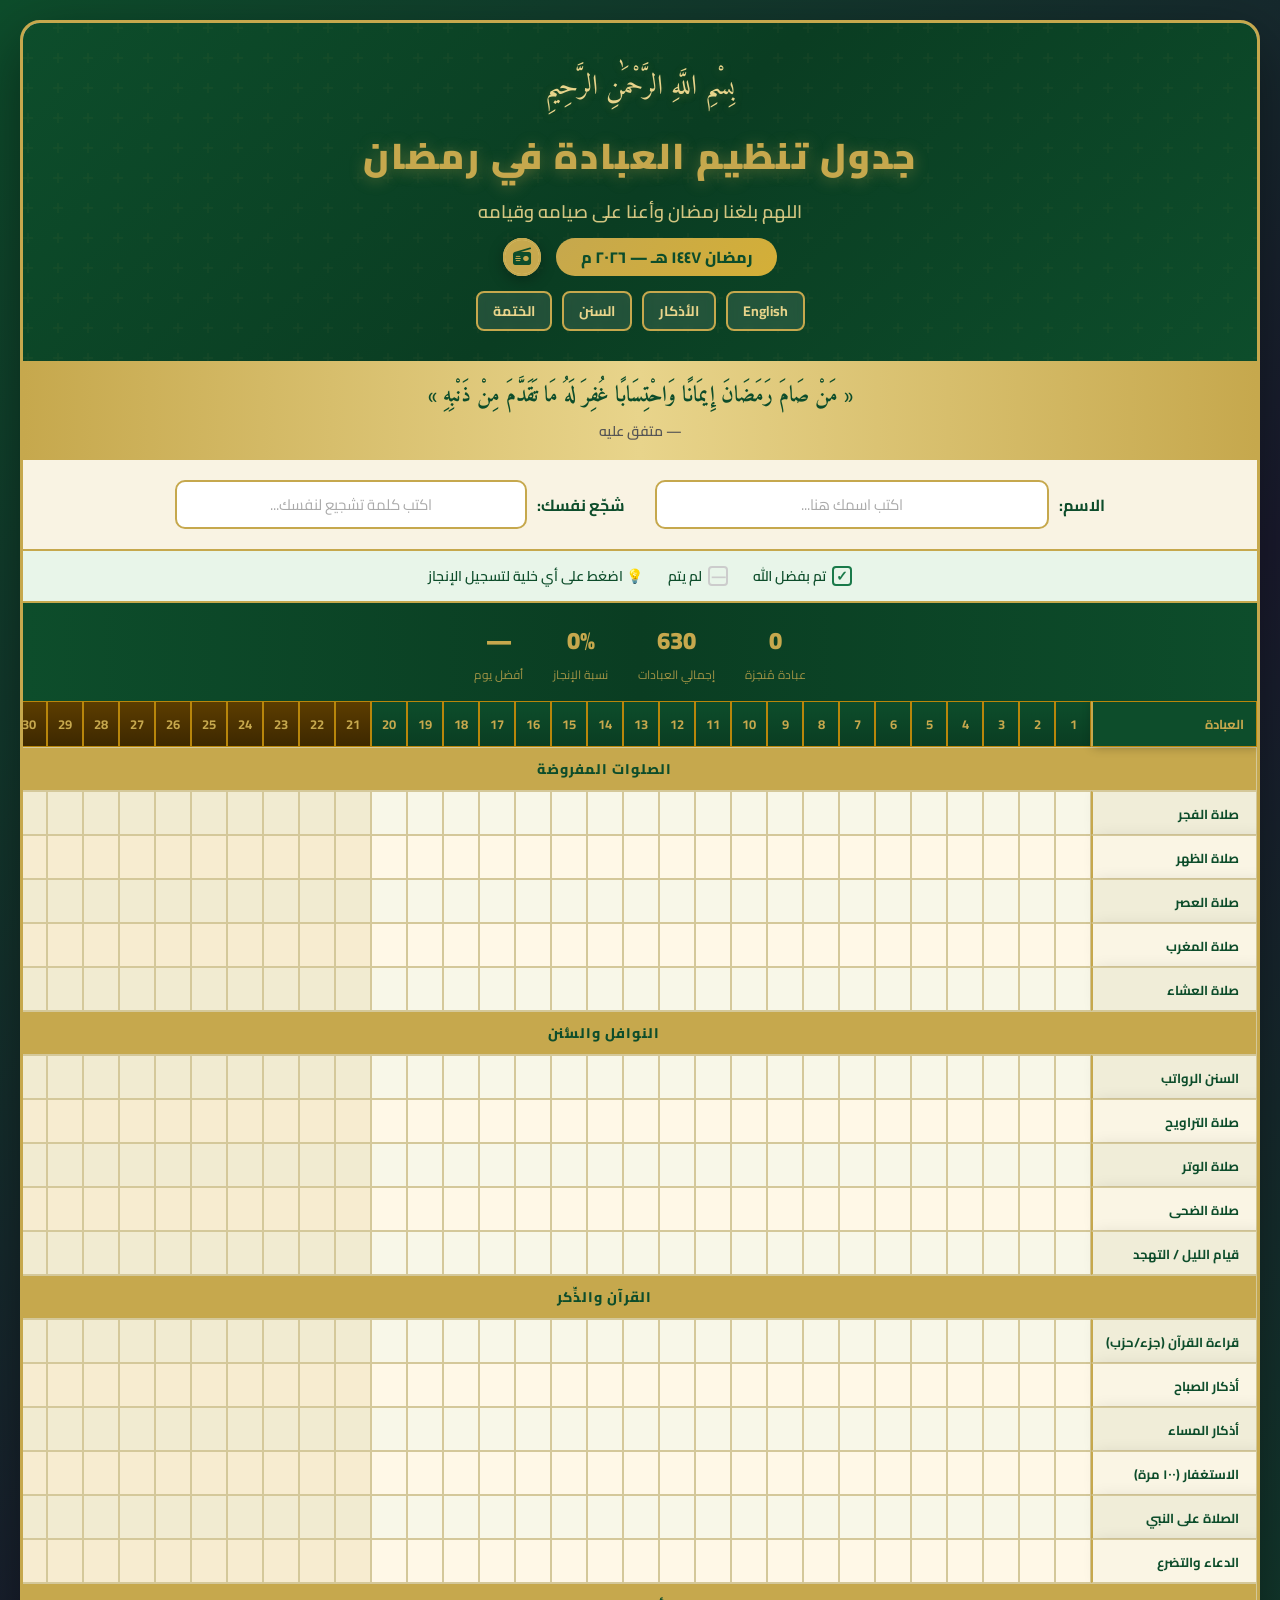
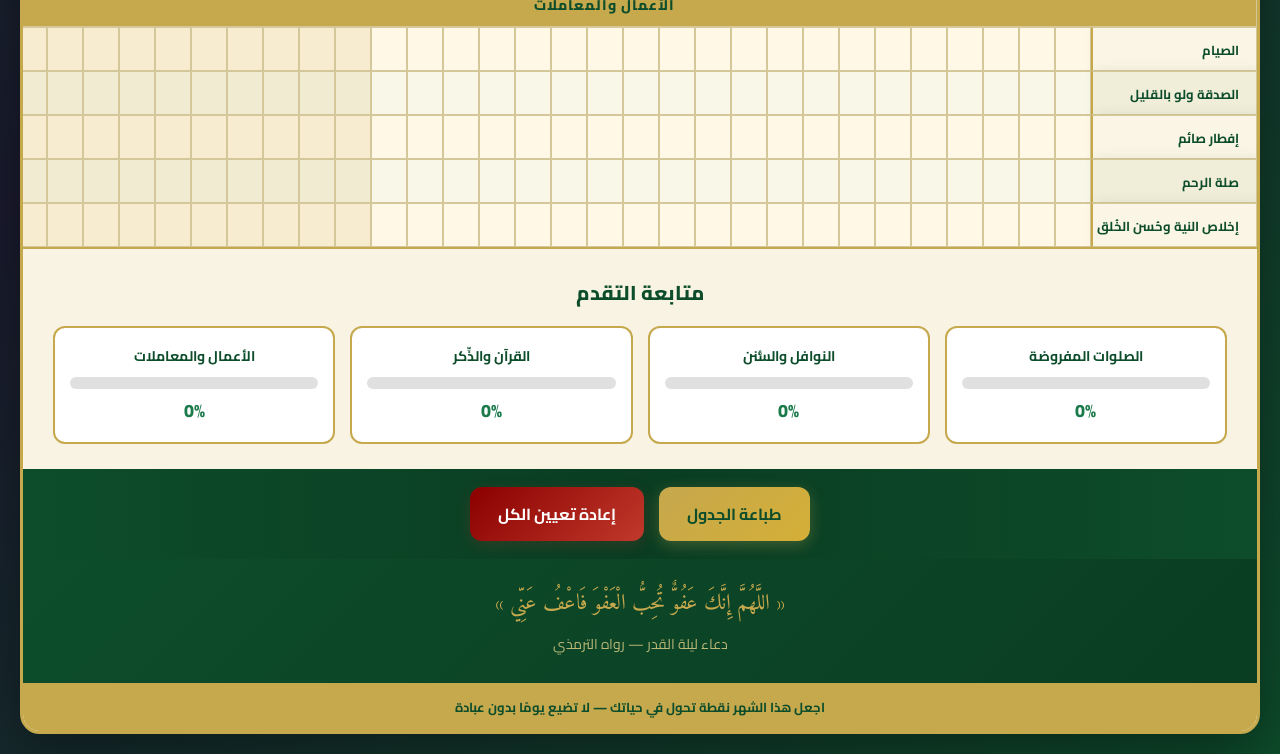
==== commit 1cb38a67: "Add files via upload" ====
--- a/index.html
+++ b/index.html
@@ -1018,6 +1018,7 @@
                     <button onclick="toggleLanguage()" id="langBtn" aria-label="تبديل اللغة">English</button>
                     <a href="tasbih.html" class="nav-btn" data-i18n="btnTasbih"
                         aria-label="الأذكار والتسبيح">الأذكار</a>
+                    <a href="sunnah.html" class="nav-btn" data-i18n="btnSunnah" aria-label="السنن النبوية">السنن</a>
                     <a href="quran.html" class="nav-btn" data-i18n="btnQuran" aria-label="متتبع ختمة القرآن">مُتتبع
                         الختمة</a>
                 </nav>
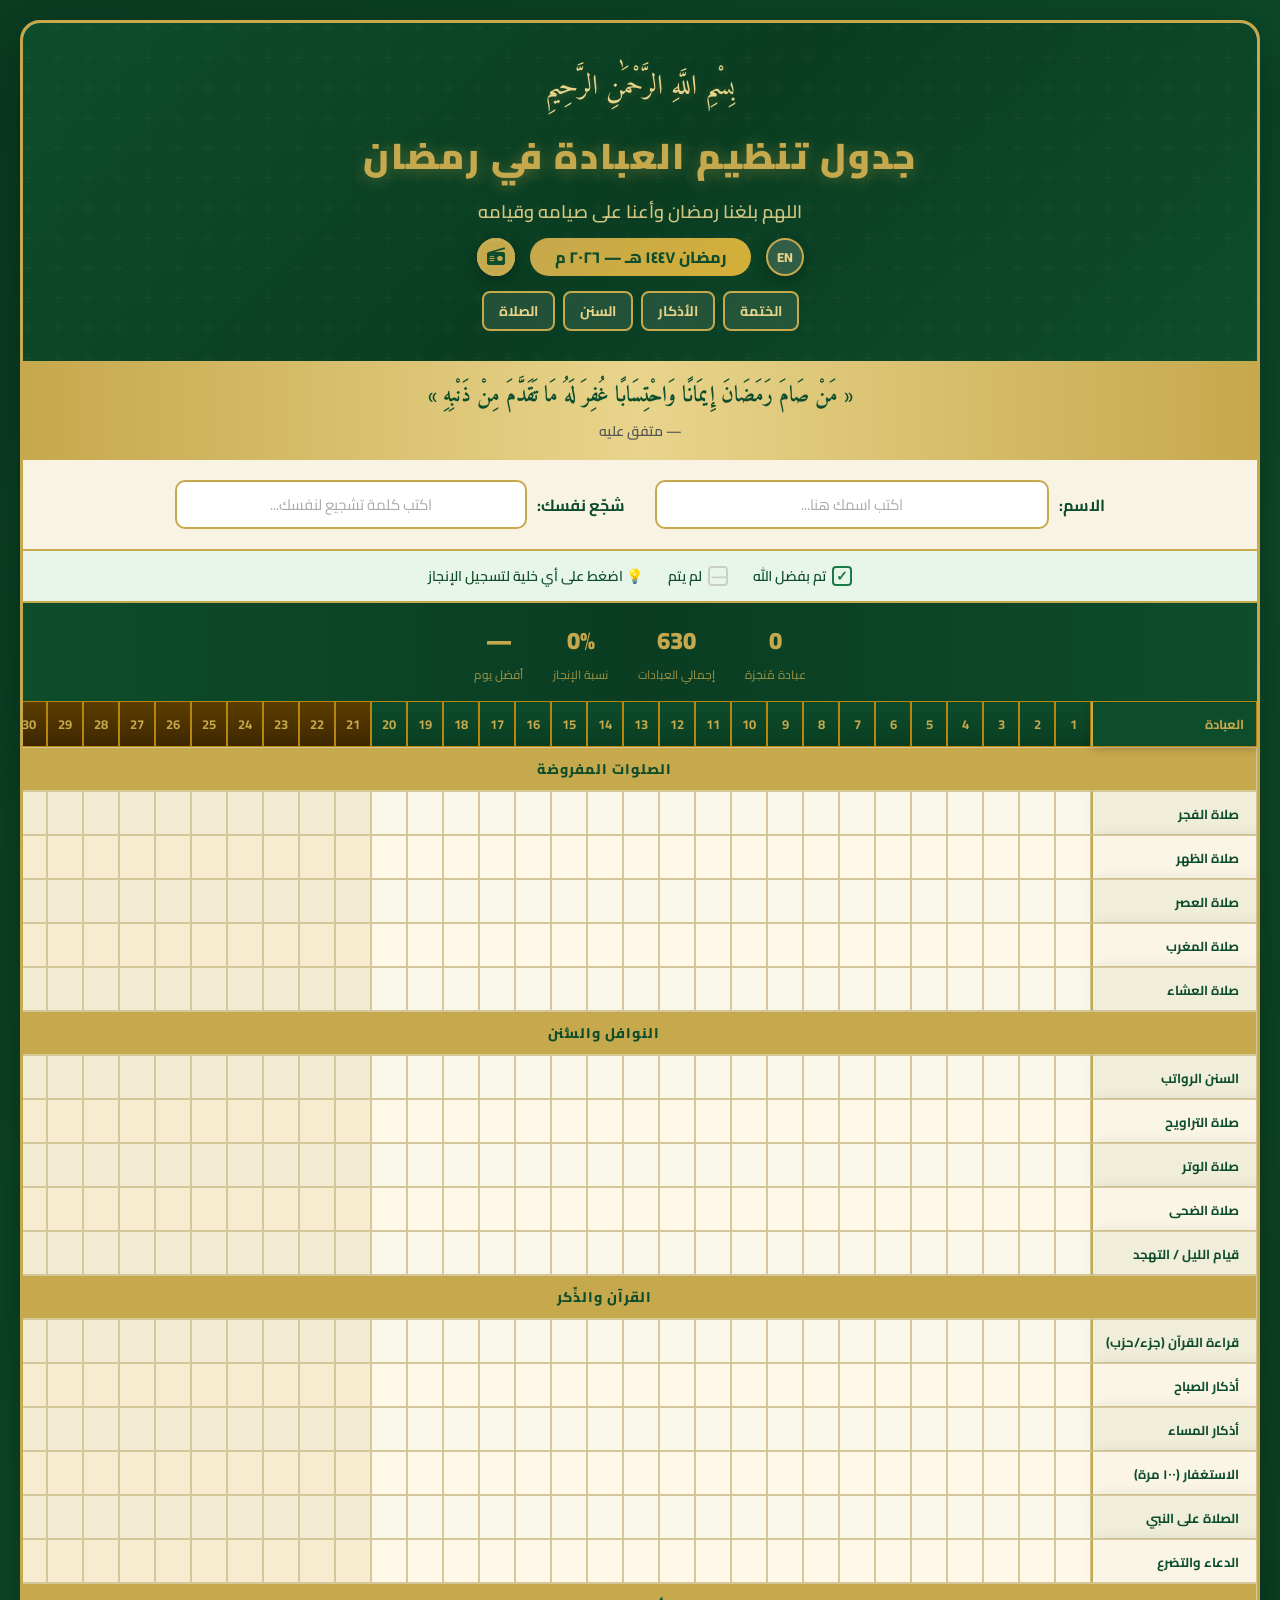
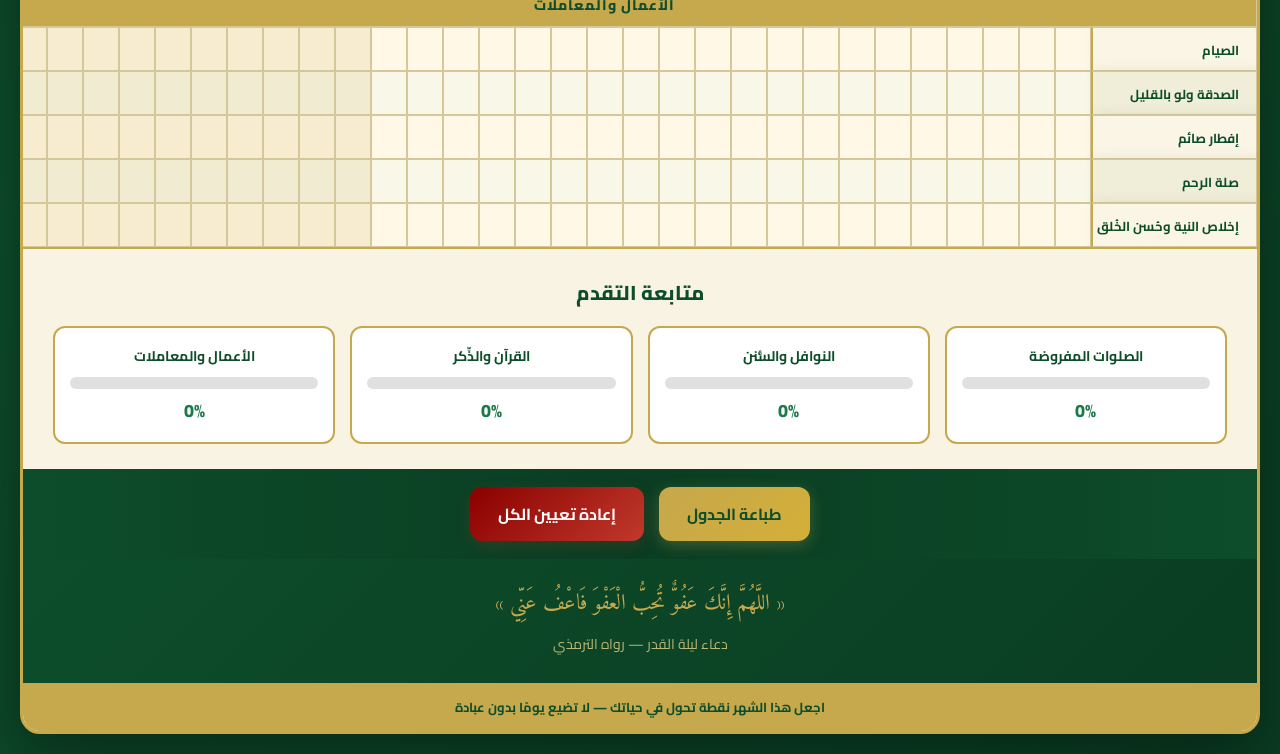
==== commit bdd80149: "Add files via upload" ====
--- a/index.html
+++ b/index.html
@@ -2,15 +2,6 @@
 <html lang="ar" dir="rtl">
 
 <head>
-    <!-- Google tag (gtag.js) -->
-    <script async src="https://www.googletagmanager.com/gtag/js?id=G-90N7S5Q8EE"></script>
-    <script>
-        window.dataLayer = window.dataLayer || [];
-        function gtag() { dataLayer.push(arguments); }
-        gtag('js', new Date());
-
-        gtag('config', 'G-90N7S5Q8EE');
-    </script>
     <meta charset="UTF-8">
     <meta name="viewport" content="width=device-width, initial-scale=1.0">
     <meta name="theme-color" content="#0D4D2B">
@@ -56,6 +47,12 @@
             min-height: 250px;
         }
 
+        @media (max-width: 480px) {
+            .header {
+                min-height: auto;
+            }
+        }
+
         html[lang="en"] .info-field label,
         html[lang="en"] .stat-label,
         html[lang="en"] .toolbar-btn,
@@ -1000,6 +997,8 @@
                 <h1 class="main-title" data-i18n="mainTitle">جدول تنظيم العبادة في رمضان</h1>
                 <p class="sub-title" data-i18n="subTitle">اللهم بلغنا رمضان وأعنا على صيامه وقيامه</p>
                 <div class="year-badge-container">
+                    <button onclick="toggleLanguage()" id="langBtn" class="lang-toggle" aria-label="تبديل اللغة"
+                        title="English">EN</button>
                     <span class="year-badge" data-i18n="yearBadge">رمضان ١٤٤٧ هـ — ٢٠٢٦ م</span>
                     <div class="header-actions">
                         <a href="radio.html" class="radio-link" title="إذاعة القران الكريم"
@@ -1013,14 +1012,7 @@
                         </button>
                     </div>
                 </div>
-                <!-- LANGUAGE SWITCHER - CENTERED BELOW DATE -->
-                <nav class="lang-switch no-print" role="navigation" aria-label="التنقل الرئيسي">
-                    <button onclick="toggleLanguage()" id="langBtn" aria-label="تبديل اللغة">English</button>
-                    <a href="tasbih.html" class="nav-btn" data-i18n="btnTasbih"
-                        aria-label="الأذكار والتسبيح">الأذكار</a>
-                    <a href="sunnah.html" class="nav-btn" data-i18n="btnSunnah" aria-label="السنن النبوية">السنن</a>
-                    <a href="quran.html" class="nav-btn" data-i18n="btnQuran" aria-label="متتبع ختمة القرآن">مُتتبع
-                        الختمة</a>
+                <nav id="main-nav" class="lang-switch no-print" role="navigation" aria-label="التنقل الرئيسي">
                 </nav>
             </div>
         </div>
@@ -1158,7 +1150,9 @@
                 btnPrint: "طباعة الجدول",
                 btnReset: "إعادة تعيين الكل",
                 btnTasbih: "الأذكار",
+                btnSunnah: "السنن",
                 btnQuran: "الختمة",
+                btnSalah: "الصلاة",
                 bottomDua: "« اللَّهُمَّ إِنَّكَ عَفُوٌّ تُحِبُّ الْعَفْوَ فَاعْفُ عَنِّي »",
                 bottomDuaRef: "دعاء ليلة القدر — رواه الترمذي",
                 footerText: "اجعل هذا الشهر نقطة تحول في حياتك — لا تضيع يومًا بدون عبادة",
@@ -1191,7 +1185,9 @@
                 btnPrint: "Print Tracker",
                 btnReset: "Reset All",
                 btnTasbih: "Adhkar",
-                btnQuran: "Khatma",
+                btnSunnah: "Sunnah",
+                btnQuran: "Quran",
+                btnSalah: "Salah Guide",
                 bottomDua: "“O Allah, You are Forgiving and love forgiveness, so forgive me”",
                 bottomDuaRef: "Laylat al-Qadr Dua — Narrated by At-Tirmidhi",
                 footerText: "Make this month a turning point in your life — don't waste a day without worship",
@@ -1261,7 +1257,7 @@
             document.documentElement.dir = currentLang === 'ar' ? 'rtl' : 'ltr';
 
             // Update button text
-            document.getElementById('langBtn').textContent = currentLang === 'ar' ? 'English' : 'عربي';
+            document.getElementById('langBtn').textContent = currentLang === 'ar' ? 'EN' : '\u0639';
 
             // Update all elements with data-i18n
             document.querySelectorAll('[data-i18n]').forEach(el => {
@@ -1525,55 +1521,7 @@
         loadUserInfo();
     </script>
 
-    <script>
-        // PWA Installation Logic
-        let deferredPrompt;
-        const installBtn = document.getElementById('installBtn');
-
-        function updateInstallIcon() {
-            if (!installBtn) return;
-            const icon = installBtn.querySelector('i');
-            const ua = navigator.userAgent.toLowerCase();
-            if (ua.includes('android')) {
-                icon.className = 'fab fa-android';
-            } else if (ua.includes('iphone') || ua.includes('ipad') || ua.includes('ipod') || (ua.includes('macintosh') && navigator.maxTouchPoints > 1)) {
-                icon.className = 'fab fa-apple';
-            }
-        }
-
-        window.addEventListener('beforeinstallprompt', (e) => {
-            e.preventDefault();
-            deferredPrompt = e;
-            if (installBtn) {
-                updateInstallIcon();
-                installBtn.style.display = 'flex';
-            }
-        });
-
-        if (installBtn) {
-            installBtn.addEventListener('click', async () => {
-                if (deferredPrompt) {
-                    deferredPrompt.prompt();
-                    const { outcome } = await deferredPrompt.userChoice;
-                    if (outcome === 'accepted') {
-                        deferredPrompt = null;
-                        installBtn.style.display = 'none';
-                    }
-                }
-            });
-        }
-
-        window.addEventListener('appinstalled', () => {
-            deferredPrompt = null;
-            if (installBtn) installBtn.style.display = 'none';
-        });
-
-        // Service Worker Registration
-        if ('serviceWorker' in navigator) {
-            navigator.serviceWorker.register('./sw.js').catch(() => { });
-        }
-    </script>
-
+    <script src="shared.js"></script>
 
 </body>
 
--- a/shared.css
+++ b/shared.css
@@ -27,7 +27,7 @@
 /* ===== BODY ===== */
 body {
     font-family: 'Cairo', sans-serif;
-    background: linear-gradient(135deg, #0D4D2B 0%, #1a1a2e 50%, #0D4D2B 100%);
+    background: linear-gradient(135deg, #0a3d22 0%, #0D4D2B 50%, #0a3d22 100%);
     min-height: 100vh;
     color: #333;
     padding: 20px;
@@ -218,11 +218,38 @@
     font-size: 16px;
 }
 
+/* ===== LANGUAGE TOGGLE (small circle) ===== */
+.lang-toggle {
+    display: inline-flex;
+    width: 38px;
+    height: 38px;
+    background: rgba(255, 255, 255, 0.15);
+    border-radius: 50%;
+    align-items: center;
+    justify-content: center;
+    color: var(--gold-light) !important;
+    border: 2px solid var(--gold);
+    font-family: 'Cairo', sans-serif;
+    font-weight: 800;
+    font-size: 13px;
+    cursor: pointer;
+    transition: all 0.3s ease;
+    box-shadow: 0 4px 15px rgba(0, 0, 0, 0.3);
+    padding: 0;
+}
+
+.lang-toggle:hover {
+    transform: scale(1.1);
+    background: var(--gold);
+    color: var(--dark-green) !important;
+}
+
 /* ===== LANGUAGE SWITCH & NAV ===== */
 .lang-switch {
     display: flex;
     justify-content: center;
-    gap: 10px;
+    flex-wrap: wrap;
+    gap: 8px;
     margin: 15px 0 0;
     position: relative;
     z-index: 100;
@@ -245,6 +272,7 @@
     display: inline-flex;
     align-items: center;
     gap: 5px;
+    white-space: nowrap;
 }
 
 .lang-switch button:hover,
@@ -315,6 +343,16 @@
         font-size: 13px;
         padding: 4px 18px;
     }
+
+    .lang-switch {
+        gap: 6px;
+    }
+
+    .lang-switch button,
+    .lang-switch .nav-btn {
+        font-size: 12px;
+        padding: 4px 10px;
+    }
 }
 
 @media (max-width: 480px) {
